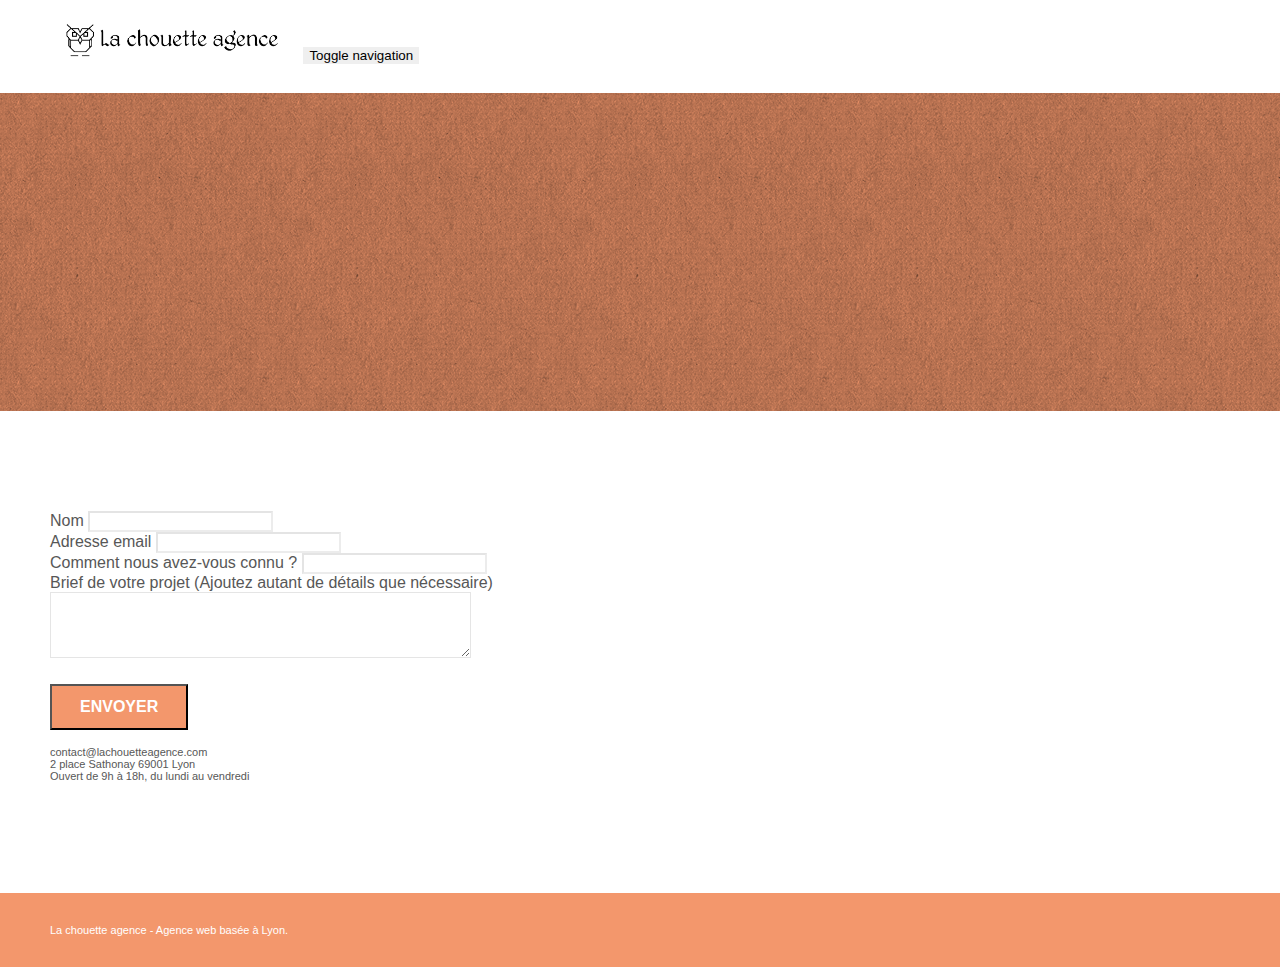
==== contact.html @ f5b08867 "projet modif en cour" ====
<!doctype html>
<html lang="fr">
<head>
    <meta charset="utf-8">
    <meta name="keywords" content="">
    <meta name="description" content="">
    <meta name="viewport" content="width=device-width, initial-scale=1.0, viewport-fit=cover">
    <link rel="shortcut icon" type="image/png" href="favicon.jpg">
    
	<link rel="stylesheet" type="text/css" href="./css/bootstrap.min.css">
	<link rel="stylesheet" type="text/css" href="./style.css">
	<link rel="stylesheet" type="text/css" href="./css/font-awesome.min.css">
	<link rel="stylesheet" type="text/css" href="./css/et-line.min.css">
	
    
	<script src="./js/jquery-2.1.0.min.js"></script>
	<script src="./js/bootstrap.min.js"></script>
	<script src="./js/blocs.min.js"></script>
	<script src="./js/jqBootstrapValidation.js"></script>
	<script src="./js/formHandler.js"></script>
    <title>contact</title>

    
<!-- Analytics -->
 
<!-- Analytics END -->
    
</head>
<body>
<!-- Principal conteneur -->
<div class="page-container">
    
<!-- bloc-0 -->
<div class="bloc bgc-white l-bloc " id="bloc-0">
	<div class="container bloc-sm">
		<nav class="navbar row">
			<div class="navbar-header">
				<a class="navbar-brand" href="index.html"><img src="img/la-chouette-agence.png" alt="atlanta web design logo" height="40" /></a>
				<button id="nav-toggle" type="button" class="ui-navbar-toggle navbar-toggle" data-toggle="collapse" data-target=".navbar-1">
					<span class="sr-only">Toggle navigation</span><span class="icon-bar"></span><span class="icon-bar"></span><span class="icon-bar"></span>
				</button>
			</div>
			<div class="collapse navbar-collapse navbar-1 special-dropdown-nav">
				<ul class="site-navigation nav navbar-nav">
					<li>
						<a href="index.html">Accueil</a>
					</li>
				</ul>
			</div>
		</nav>
	</div>
</div>
<!-- bloc-0 END -->

<!-- bloc-6 -->
<div class="bloc bg-dots-bg bg-repeat bgc-atomic-tangerine d-bloc bloc-bg-texture texture-paper" id="bloc-6">
	<div class="container bloc-lg">
		<div class="row">
			<div class="col-sm-12">
				<h1 class="text-center hero-bloc-text tc-white">
					Parlons web design !
				</h1>
				<p class="text-center mg-lg tc-white tight-width-whitespace">
					Nous sommes ravis que vous souhaitiez collaborer avec notre agence.<br>
					Parlez-nous de votre projet en complétant le formulaire ci-dessous.
				</p>
			</div>
		</div>
	</div>
</div>
<!-- bloc-6 END -->

<!-- bloc-7 -->
<div class="bloc bgc-white l-bloc" id="bloc-7">
	<div class="container bloc-lg">
		<div class="row">
			<div class="col-sm-6">
				<form id="form_1" novalidate success-msg="Your message has been sent." fail-msg="Sorry it seems that our mail server is not responding, Sorry for the inconvenience!">
					<div class="form-group">
						<label>
							Nom
						</label>
						<input id="name" class="form-control" required />
					</div>
					<div class="form-group">
						<label>
							Adresse email
						</label>
						<input id="email" class="form-control" type="email" required />
					</div>
					<div class="form-group">
						<label>
							Comment nous avez-vous connu ?
						</label>
						<input class="form-control" type="email" required id="input_504" />
					</div>
					<div class="form-group">
						<label>
							Brief de votre projet (Ajoutez autant de détails que nécessaire)<br>
						</label><textarea id="message" class="form-control" rows="4" cols="50" required></textarea>
					</div> 
					<button class="bloc-button btn btn-lg btn-block cta-hero btn-atomic-tangerine" type="submit">
						Envoyer
					</button>
				</form>
			</div>
			<div class="col-sm-6">
				<p>
					contact@lachouetteagence.com<br>2 place Sathonay 69001 Lyon<br>Ouvert de 9h à 18h, du lundi au vendredi<br>
				</p>
			</div>
		</div>
	</div>
</div>
<!-- bloc-7 END -->

<!-- ScrollToTop Button -->
<a class="bloc-button btn btn-d scrollToTop" onclick="scrollToTarget('1')"><span class="fa fa-chevron-up"></span></a>
<!-- ScrollToTop Button END-->


<!-- Footer - bloc-8 -->
<div class="bloc bgc-atomic-tangerine d-bloc" id="bloc-8">
	<div class="container bloc-sm">
		<div class="row">
			<div class="col-sm-12">
				<p class="text-center white">
					La chouette agence - Agence web basée à Lyon.<br>
				</p>
				<div class="row row-no-gutters social">
					<div class="col-sm-3">
						<div class="text-center">
							<a class="social" href="index.html"><span class="fa fa-twitter icon-md"></span></a>
						</div>
					</div>
					<div class="col-sm-3">
						<div class="text-center">
							<a class="social" href="index.html"><span class="fa fa-facebook icon-md"></span></a>
						</div>
					</div>
					<div class="col-sm-3">
						<div class="text-center">
							<a class="social" href="index.html"><span class="fa fa-dribbble icon-md"></span></a>
						</div>
					</div>
					<div class="col-sm-3">
						<div class="text-center">
							<a class="social" href="index.html"><span class="fa fa-instagram icon-md"></span></a>
						</div>
					</div>
				</div>
			</div>
		</div>
	</div>
</div>
<!-- Footer - bloc-8 END -->

</div>
<!-- Principal conteneur END -->
    

</body>
</html>
---- style.css ----
body {
    margin: 0;
    padding: 0;
    background: #FFF;
    overflow-x: hidden;
    -webkit-font-smoothing: antialiased;
    -moz-osx-font-smoothing: grayscale;
}

a,
button {
    transition: all .3s ease-in-out;
    outline: none!important;
}

a:hover {
    text-decoration: none;
    cursor: pointer;
}

#page-loading-blocs-notifaction {
    position: fixed;
    top: 0;
    bottom: 0;
    width: 100%;
    z-index: 100000;
    background: #FFFFFF url("img/pageload-spinner.gif") no-repeat center center;
}

.bloc {
    width: 100%;
    clear: both;
    background: 50% 50% no-repeat;
    padding: 0 50px;
    -webkit-background-size: cover;
    -moz-background-size: cover;
    -o-background-size: cover;
    background-size: cover;
    position: relative;
}

.bloc .container {
    padding-left: 0;
    padding-right: 0;
}

.bloc-lg {
    padding: 100px 50px;
}

.bloc-md {
    padding: 50px;
}

.bloc-sm {
    padding: 20px 50px;
}

.bg-center,
.bg-l-edge,
.bg-r-edge,
.bg-t-edge,
.bg-b-edge,
.bg-tl-edge,
.bg-bl-edge,
.bg-tr-edge,
.bg-br-edge,
.bg-repeat {
    -webkit-background-size: auto!important;
    -moz-background-size: auto!important;
    -o-background-size: auto!important;
    background-size: auto!important;
}

.bg-repeat {
    background: repeat;
}

.bg-t-edge {
    background: top no-repeat;
}

.bloc-bg-texture::before {
    content: "";
    background-size: 2px 2px;
    position: absolute;
    top: 0;
    bottom: 0;
    left: 0;
    right: 0;
}

.texture-paper::before {
    background: url("img/texture-paper.png");
    background-size: 280px 280px;
}

.b-parallax {
    background-attachment: fixed;
}

.d-bloc {
    color: rgba(255, 255, 255, .7);
}

.d-bloc button:hover {
    color: rgba(255, 255, 255, .9);
}

.d-bloc .icon-round,
.d-bloc .icon-square,
.d-bloc .icon-rounded,
.d-bloc .icon-semi-rounded-a,
.d-bloc .icon-semi-rounded-b {
    border-color: rgba(255, 255, 255, .9);
}

.d-bloc .divider-h span {
    border-color: rgba(255, 255, 255, .2);
}

.d-bloc .a-btn,
.d-bloc .navbar a,
.d-bloc .navbar-brand,
.d-bloc a .icon-sm,
.d-bloc a .icon-md,
.d-bloc a .icon-lg,
.d-bloc a .icon-xl,
.d-bloc h1 a,
.d-bloc h2 a,
.d-bloc h3 a,
.d-bloc h4 a,
.d-bloc h5 a,
.d-bloc h6 a,
.d-bloc p a {
    color: rgba(255, 255, 255, .6);
}

.d-bloc .a-btn:hover,
.d-bloc .navbar a:hover,
.d-bloc .navbar-brand:hover,
.d-bloc a:hover .icon-sm,
.d-bloc a:hover .icon-md,
.d-bloc a:hover .icon-lg,
.d-bloc a:hover .icon-xl,
.d-bloc h1 a:hover,
.d-bloc h2 a:hover,
.d-bloc h3 a:hover,
.d-bloc h4 a:hover,
.d-bloc h5 a:hover,
.d-bloc h6 a:hover,
.d-bloc p a:hover {
    color: rgba(255, 255, 255, 1);
}

.d-bloc .navbar-toggle .icon-bar {
    background: rgba(255, 255, 255, 1);
}

.d-bloc .btn-wire,
.d-bloc .btn-wire:hover {
    color: rgba(255, 255, 255, 1);
    border-color: rgba(255, 255, 255, 1);
}

.d-bloc .panel {
    color: rgba(0, 0, 0, .5);
}

.d-bloc .panel button:hover {
    color: rgba(0, 0, 0, .7);
}

.d-bloc .panel icon {
    border-color: rgba(0, 0, 0, .7);
}

.d-bloc .panel .divider-h span {
    border-color: rgba(0, 0, 0, .1);
}

.d-bloc .panel .a-btn {
    color: rgba(0, 0, 0, .6);
}

.d-bloc .panel .a-btn:hover {
    color: rgba(0, 0, 0, 1);
}

.d-bloc .panel .btn-wire,
.d-bloc .panel .btn-wire:hover {
    color: rgba(0, 0, 0, .7);
    border-color: rgba(0, 0, 0, .3);
}

.d-bloc .panel,
.l-bloc {
    color: rgba(0, 0, 0, .5);
}

.d-bloc .panel button:hover,
.l-bloc button:hover {
    color: rgba(0, 0, 0, .7);
}

.l-bloc .icon-round,
.l-bloc .icon-square,
.l-bloc .icon-rounded,
.l-bloc .icon-semi-rounded-a,
.l-bloc .icon-semi-rounded-b {
    border-color: rgba(0, 0, 0, .7);
}

.d-bloc .panel .divider-h span,
.l-bloc .divider-h span {
    border-color: rgba(0, 0, 0, .1);
}

.d-bloc .panel .a-btn,
.l-bloc .a-btn,
.l-bloc .navbar a,
.l-bloc .navbar-brand,
.l-bloc a .icon-sm,
.l-bloc a .icon-md,
.l-bloc a .icon-lg,
.l-bloc a .icon-xl,
.l-bloc h1 a,
.l-bloc h2 a,
.l-bloc h3 a,
.l-bloc h4 a,
.l-bloc h5 a,
.l-bloc h6 a,
.l-bloc p a {
    color: rgba(0, 0, 0, .6);
}

.d-bloc .panel .a-btn:hover,
.l-bloc .a-btn:hover,
.l-bloc .navbar a:hover,
.l-bloc .navbar-brand:hover,
.l-bloc a:hover .icon-sm,
.l-bloc a:hover .icon-md,
.l-bloc a:hover .icon-lg,
.l-bloc a:hover .icon-xl,
.l-bloc h1 a:hover,
.l-bloc h2 a:hover,
.l-bloc h3 a:hover,
.l-bloc h4 a:hover,
.l-bloc h5 a:hover,
.l-bloc h6 a:hover,
.l-bloc p a:hover {
    color: rgba(0, 0, 0, 1);
}

.l-bloc .navbar-toggle .icon-bar {
    color: rgba(0, 0, 0, .6);
}

.d-bloc .panel .btn-wire,
.d-bloc .panel .btn-wire:hover,
.l-bloc .btn-wire,
.l-bloc .btn-wire:hover {
    color: rgba(0, 0, 0, .7);
    border-color: rgba(0, 0, 0, .3);
}

.voffset {
    margin-top: 30px;
}

.voffset-lg {
    margin-top: 80px;
}

.row-no-gutters {
    margin-right: 0;
    margin-left: 0;
}

.row.row-no-gutters > [class^="col-"],
.row.row-no-gutters > [class*=" col-"] {
    padding-right: 0;
    padding-left: 0;
}

#bloc-1-hero h1 {
    font-size: 32px;
}

.navbar {
    margin-bottom: 0;
    z-index: 1;
}

.navbar-brand {
    height: auto;
    padding: 3px 15px;
    font-size: 25px;
    font-weight: normal;
    font-weight: 600;
    line-height: 44px;
}

.navbar-brand img {
    max-height: 200px;
    margin: 0 5px 0 0;
    display: inline;
}

.navbar-brand img[src$=svg] {
    min-width: 100px;
}

.nav-center .navbar-brand img {
    margin: 0;
}

.navbar .nav {
    padding-top: 2px;
    margin-right: -16px;
    float: right;
    z-index: 1;
}

.nav > li {
    float: left;
    margin-top: 4px;
    font-size: 16px;
}

.navbar-nav .open .dropdown-menu > li > a {
    text-align: inherit;
}

.nav > li a:hover,
.nav > li a:focus {
    background: transparent;
}

.navbar-toggle {
    margin: 10px 10px 0 0;
    border: 0px;
}

.navbar-toggle:hover {
    background: transparent!important;
}

.navbar-toggle .icon-bar {
    background-color: rgba(0, 0, 0, .5);
    width: 26px;
}

.nav-invert .navbar .nav {
    float: left;
}

.nav-invert .navbar-header,
.nav-invert .navbar-brand {
    float: right;
    position: relative;
    z-index: 2;
}

@media (min-width: 768px) {
    .site-navigation {
        position: absolute;
        top: 50%;
        right: 20px;
        transform: translate(0, -50%);
        -webkit-transform: translateY(-50%);
    }
    .nav > li .dropdown-menu a,
    .nav > li .dropdown-menu a:hover {
        color: #484848;
    }
    .nav-invert .site-navigation {
        left: 0;
        right: 0;
    }
    .nav-center {
        text-align: center;
    }
    .nav-center .navbar-header {
        width: 100%;
    }
    .nav-center .navbar-header,
    .nav-center .navbar-brand,
    .nav-center .nav > li {
        float: none;
        display: inline-block;
    }
    .nav-center .site-navigation {
        position: relative;
        width: 100%;
        right: 0;
        margin-right: 0px;
        margin-top: 20px;
    }
    .nav-center.mini-nav .navbar-toggle {
        float: none;
        margin: 10px auto 0;
    }
}

.nav > li > .dropdown a {
    background: none!important;
    display: block;
    padding: 14px 15px;
}

nav .caret {
    margin: 0 5px;
}

.dropdown-menu .dropdown-menu {
    top: -8px;
    left: 100%;
}

.dropdown-menu .dropmenu-flow-right {
    top: 100%;
    left: 0;
    margin-left: -1px;
    border-top-left-radius: 0;
    border-top-right-radius: 0;
}

.dropdown-menu .dropdown span {
    border: 4px solid black;
    border-top-color: transparent;
    border-right-color: transparent;
    border-bottom-color: transparent;
    margin: 6px -5px 0 0!important;
    float: right;
}

.mg-md {
    margin-top: 10px;
    margin-bottom: 20px;
}

.mg-lg {
    margin-top: 10px;
    margin-bottom: 40px;
}

.btn {
    margin: 0 5px 5px 0;
}

.btn.pull-right {
    margin: 0 0 5px 5px;
}

.btn-d,
.btn-d:hover,
.btn-d:focus {
    color: #FFF;
    background: rgba(0, 0, 0, .3);
}

button {
    outline: none!important;
}

.btn-rd {
    border-radius: 40px;
}

.btn-clean {
    border: 1px solid rgba(0, 0, 0, .08);
    border-bottom-color: rgba(0, 0, 0, .1);
    text-shadow: 0 1px 0 rgba(0, 0, 1, .1);
    box-shadow: 0 1px 3px rgba(0, 0, 1, .25), inset 0 1px 0 0 rgba(255, 255, 255, .15);
}

.icon-md {
    font-size: 30px!important;
}

.icon-lg {
    font-size: 60px!important;
}

.sm-shadow {
    text-shadow: 0 1px 2px rgba(0, 0, 0, .3);
}

.panel-sq,
.panel-sq .panel-heading,
.panel-sq .panel-footer {
    border-radius: 0;
}

.panel-rd {
    border-radius: 30px;
}

.panel-rd .panel-heading {
    border-radius: 29px 29px 0 0;
}

.panel-rd .panel-footer {
    border-radius: 0 0 29px 29px;
}

.form-control {
    border-color: rgba(0, 0, 0, .1);
    box-shadow: none;
}

.scrollToTop {
    width: 40px;
    height: 40px;
    position: fixed;
    bottom: 20px;
    right: 20px;
    opacity: 0;
    z-index: 500;
    transition: all .3s ease-in-out;
}

.scrollToTop span {
    margin-top: 6px;
}

.showScrollTop {
    font-size: 14px;
    opacity: 1;
}

a[data-lightbox] {
    position: relative;
    display: block;
    text-align: center;
}

a[data-lightbox]:hover::before {
    content: "+";
    font-family: "HelveticaNeue-Light", "Helvetica Neue Light", "Helvetica Neue", Helvetica, Arial;
    font-size: 32px;
    width: 50px;
    height: 50px;
    margin-left: -25px;
    border-radius: 50%;
    background: rgba(0, 0, 0, .6);
    color: #FFF;
    font-weight: 100;
    z-index: 1;
    position: absolute;
    top: 50%;
    transform: translateY(-50%);
    -webkit-transform: translateY(-50%);
}

a[data-lightbox]:hover img {
    opacity: 0.6;
    -webkit-animation-fill-mode: none;
    animation-fill-mode: none;
}

#lightbox-modal {
    display: flex;
    align-items: center;
}

#lightbox-modal .modal-dialog {
    width: 90%;
    max-width: 900px;
    margin: 0 auto 0;
}

#lightbox-modal .modal-dialog img {
    max-height: 90vh;
    margin: 0 auto;
}

.lightbox-caption {
    padding: 20px;
    color: #FFF;
    background: rgba(0, 0, 0, .5);
    position: absolute;
    left: 15px;
    right: 15px;
    bottom: 5px;
}

.close-lightbox {
    color: #FFF;
    font-size: 30px;
    position: absolute;
    top: 20px;
    right: 20px;
    z-index: 20;
    background: rgba(0, 0, 0, .5);
    border: none;
    line-height: 30px;
    padding: 0 9px 5px;
    opacity: 0.3;
}

.close-lightbox:hover,
.next-lightbox:hover,
.prev-lightbox:hover {
    opacity: 1.0;
    color: #FFF;
}

.next-lightbox,
.prev-lightbox {
    font-size: 20px;
    color: rgba(255, 255, 255, .9);
    background: rgba(0, 0, 0, .5);
    transition: all .2s ease-in-out;
    position: absolute;
    top: 45%;
    z-index: 1;
    opacity: 0.4;
}

.next-lightbox {
    padding: 6px 8px 1px 13px;
    right: 25px;
}

.prev-lightbox {
    padding: 6px 13px 1px 10px;
    left: 25px;
}

.snapshot-lb .modal-body {
    padding-bottom: 45px;
}

.snapshot-lb .lightbox-caption {
    padding: 0;
    color: rgba(0, 0, 0, .5);
    background: none;
}

h1,
h2,
h3,
h4,
h5,
h6,
p,
label,
.btn,
a {
    font-family: "helvetica";
    font-weight: 400;
    color: #575757!important;
}

.container {
    max-width: 1000px;
}

.hero-bloc-text {
    font-size: 38px;
}

.hero-bloc-text-sub {
    font-size: 36px;
}

.statement-bloc-text {
    line-height: 26px;
    font-style: italic;
    font-size: 20px;
    text-align: center;
    font-weight: lighter;
    max-width: 520px;
    margin: auto auto auto auto;
}

p {
    font-size: 11px;
}

.tight-width-whitespace {
    max-width: 600px;
    margin: auto auto auto auto;
}

.h1 {
    font-size: 20px;
    font-family: "Open Sans";
}

.cta-hero {
    margin-top: 22px;
    color: #FFFFFF!important;
    text-transform: uppercase;
    padding: 12px 28px 12px 28px;
    font-size: 16px;
    font-weight: 700;
}

.social {
    max-width: 400px;
    margin: auto auto auto auto;
}

h2 {
    font-size: 22px;
    line-height: 1.4em;
}

h3 {
    font-size: 15px;
    font-weight: 700;
    color: #333333!important;
}

.med-width-whitespace {
    max-width: 800px;
    margin: auto auto auto auto;
    box-shadow: 0px 0px 0px #000000;
}

h1 {
    color: #333333!important;
}

h4 {
    color: #333333!important;
}

.icons {
    margin-bottom: 14px;
    margin-top: 24px;
}

.white {
    color: #FFFFFF!important;
}

.portfolio-thumb {
    margin-bottom: 24px;
}

.portfolio-row {
    margin-bottom: 44px;
    margin-top: 50px;
}

.avatar {
    box-shadow: 0px 4px 9px rgba(0, 0, 0, 0.3);
}

.black-background {
    background-color: rgba(165, 147, 99, 0.7);
    padding: 40px 40px 40px 40px;
}

.bold-link {
    font-weight: 900;
    text-decoration: underline!important;
}

.bgc-white {
    background-color: #FFFFFF;
}

.bgc-dark-slate-blue {
    background-color: #364577;
}

.bgc-atomic-tangerine {
    background-color: #F3976C;
}

.tc-white {
    color: #F3976C!important;
}

.btn-atomic-tangerine {
    background: #F3976C;
    color: #FFFFFF!important;
}

.btn-atomic-tangerine:hover {
    background: #c27956!important;
    color: #FFFFFF!important;
}

.ltc-white {
    color: #FFFFFF!important;
}

.ltc-white:hover {
    color: #cccccc!important;
}

.ltc-atomic-tangerine {
    color: #F3976C!important;
}

.ltc-atomic-tangerine:hover {
    color: #c27956!important;
}

.icon-dark-slate-blue {
    color: #364577!important;
    border-color: #364577!important;
}

.bg-dots-bg {
    background-image: url("img/dots-bg.png");
}

.bg-lines-h2-bg {
    background-image: url("img/lines-h2-bg.png");
}

.bg-banniere {
    background-image: url("img/la-chouette-agence-banniere.jpg");
}

.bg-presentation {
    background-image: url("img/image-de-presentation.bmp");
}

@media (max-width: 1024px) {
    .bloc {
        padding-left: 20px;
        padding-right: 20px;
    }
    .bloc.full-width-bloc,
    .bloc-tile-2.full-width-bloc .container,
    .bloc-tile-3.full-width-bloc .container,
    .bloc-tile-4.full-width-bloc .container {
        padding-left: 0;
        padding-right: 0;
    }
}

@media (max-width: 992px) and (min-width: 768px) {
    .navbar .nav {
        max-width: 80%
    }
    .nav-center.navbar .nav {
        max-width: 100%
    }
}

@media only screen and (min-device-width: 768px) and (max-device-width: 1024px) and (orientation: landscape) {
    .b-parallax {
        background-attachment: scroll;
    }
}

@media only screen and (min-device-width: 1024px) and (max-device-width: 1366px) and (-webkit-min-device-pixel-ratio: 1.5) {
    .b-parallax {
        background-attachment: scroll;
    }
}

@media (max-width: 991px) {
    .container {
        width: 100%;
    }
    .b-parallax {
        background-attachment: scroll;
    }
    .page-container,
    #hero-bloc {
        overflow-x: hidden;
        position: relative;
    }
    .bloc {
        padding-left: constant(safe-area-inset-left);
        padding-right: constant(safe-area-inset-right);
    }
    .bloc-group,
    .bloc-group .bloc {
        display: block;
        width: 100%;
    }
    .bloc-fill-screen .fill-bloc-top-edge,
    .bloc-fill-screen .fill-bloc-bottom-edge {
        padding: 0 20px;
        padding-left: constant(safe-area-inset-left);
        padding-right: constant(safe-area-inset-right);
    }
}

@media (max-width: 767px) {
    .page-container {
        overflow-x: hidden;
        position: relative;
    }
    h1,
    h2,
    h3,
    h4,
    h5,
    h6,
    p,
    #disqus_thread {
        padding-left: 10px!important;
        padding-right: 10px!important;
    }
    .b-parallax {
        background-attachment: scroll;
    }
    .navbar .nav {
        padding-top: 0;
        border-top: 1px solid rgba(0, 0, 0, .2);
        float: none!important;
    }
    .navbar.row {
        margin-left: 0;
        margin-right: 0;
    }
    .site-navigation {
        position: inherit;
        transform: none;
        -webkit-transform: none;
        -ms-transform: none;
    }
    .nav > li {
        margin-top: 0;
        border-bottom: 1px solid rgba(0, 0, 0, .1);
        background: rgba(0, 0, 0, .05);
        text-align: left;
        padding-left: 15px;
        width: 100%;
    }
    .nav > li:hover {
        background: rgba(0, 0, 0, .08);
    }
    .dropdown .dropdown a .caret {
        float: none;
        margin: 5px 0 0 10px!important;
        border: 4px solid black;
        border-bottom-color: transparent;
        border-right-color: transparent;
        border-left-color: transparent;
    }
    #hero-bloc .navbar .nav {
        background: rgba(0, 0, 0, .8);
    }
    #hero-bloc .navbar .nav a {
        color: rgba(255, 255, 255, .6);
    }
    .hero {
        padding: 50px 0;
    }
    .hero-nav {
        left: -1px;
        right: -1px;
    }
    .navbar-collapse {
        padding: 0;
        overflow-x: hidden;
        -webkit-box-shadow: none;
        box-shadow: none;
    }
    .navbar-brand img {
        max-height: 40px;
        width: auto;
    }
    .nav-invert .navbar-header {
        float: none;
        width: 100%;
    }
    .nav-invert .navbar-toggle {
        float: left;
        margin-left: 10px;
    }
    .bloc {
        padding-left: 0;
        padding-right: 0;
    }
    .bloc-xxl,
    .bloc-xl,
    .bloc-lg {
        padding: 40px 0;
    }
    .bloc-sm,
    .bloc-md {
        padding-left: 0;
        padding-right: 0;
    }
    .bloc-tile-2 .container,
    .bloc-tile-3 .container,
    .bloc-tile-4 .container,
    .bloc-fill-screen .fill-bloc-top-edge,
    .bloc-fill-screen .fill-bloc-bottom-edge {
        padding-left: 0;
        padding-right: 0;
    }
    .a-block {
        padding: 0 10px;
    }
    .btn-dwn {
        display: none;
    }
    .voffset {
        margin-top: 5px;
    }
    .voffset-md {
        margin-top: 20px;
    }
    .voffset-lg {
        margin-top: 30px;
    }
    form {
        padding: 5px;
    }
    .close-lightbox {
        display: inline-block;
    }
    .blocsapp-device-iphone5 {
        background-size: 216px 425px;
        padding-top: 60px;
        width: 216px;
        height: 425px;
    }
    .blocsapp-device-iphone5 img {
        width: 180px;
        height: 320px;
    }
}

@media (max-width: 400px) {
    .bloc {
        padding-left: 0;
        padding-right: 0;
    }
}

@media (max-width: 767px) {
    .bloc-mob-center-text {
        text-align: center;
    }
}
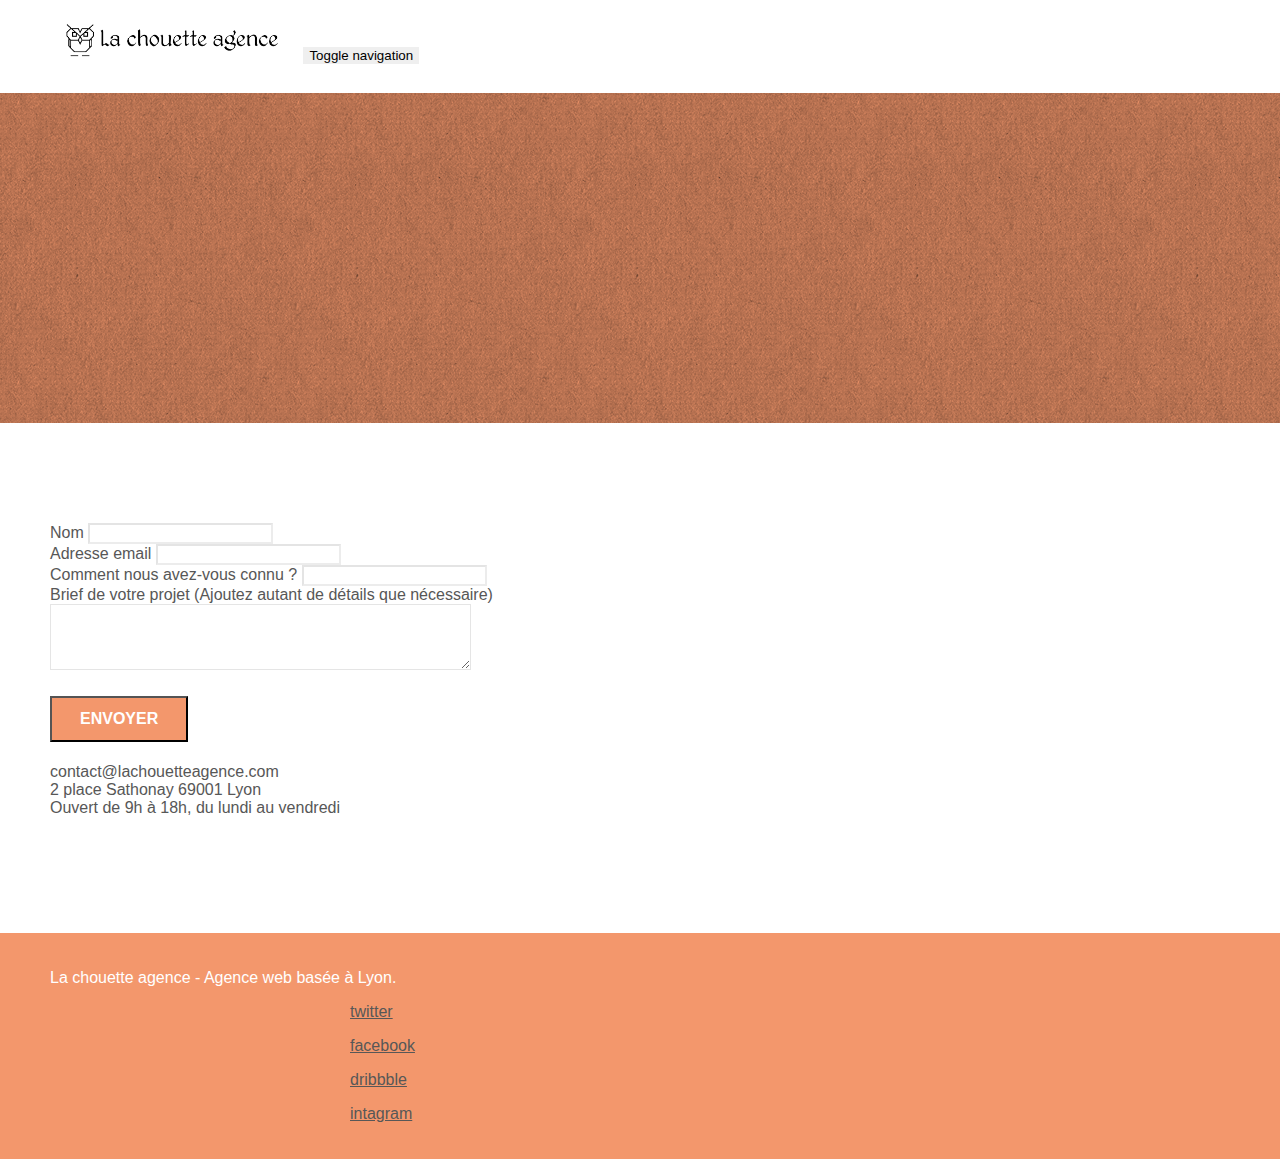
==== commit 3ff43f64: "projet modif en cour" ====
--- a/contact.html
+++ b/contact.html
@@ -130,22 +130,22 @@
 				<div class="row row-no-gutters social">
 					<div class="col-sm-3">
 						<div class="text-center">
-							<a class="social" href="index.html"><span class="fa fa-twitter icon-md"></span></a>
+							<a class="social" href="https://twitter.com/?lang=fr"><span class="fa fa-twitter icon-md"></span><p>twitter</p></a>
 						</div>
 					</div>
 					<div class="col-sm-3">
 						<div class="text-center">
-							<a class="social" href="index.html"><span class="fa fa-facebook icon-md"></span></a>
+							<a class="social" href="https://fr-fr.facebook.com/"><span class="fa fa-facebook icon-md"></span><p>facebook</p></a>
 						</div>
 					</div>
 					<div class="col-sm-3">
 						<div class="text-center">
-							<a class="social" href="index.html"><span class="fa fa-dribbble icon-md"></span></a>
+							<a class="social" href="https://dribbble.com/"><span class="fa fa-dribbble icon-md"></span><p>dribbble</p></a>
 						</div>
 					</div>
 					<div class="col-sm-3">
 						<div class="text-center">
-							<a class="social" href="index.html"><span class="fa fa-instagram icon-md"></span></a>
+							<a class="social" href="https://www.instagram.com/"><span class="fa fa-instagram icon-md"></span><p>intagram</p></a>
 						</div>
 					</div>
 				</div>
--- a/style.css
+++ b/style.css
@@ -370,6 +370,9 @@
         transform: translate(0, -50%);
         -webkit-transform: translateY(-50%);
     }
+    .img2.0{
+        width: 100%;
+    }
     .nav > li .dropdown-menu a,
     .nav > li .dropdown-menu a:hover {
         color: #484848;
@@ -677,7 +680,7 @@
 }
 
 p {
-    font-size: 11px;
+    font-size: 16px;
 }
 
 .tight-width-whitespace {
@@ -686,7 +689,7 @@
 }
 
 .h1 {
-    font-size: 20px;
+    font-size: 24px;
     font-family: "Open Sans";
 }
 
@@ -710,7 +713,7 @@
 }
 
 h3 {
-    font-size: 15px;
+    font-size: 21px;
     font-weight: 700;
     color: #333333!important;
 }
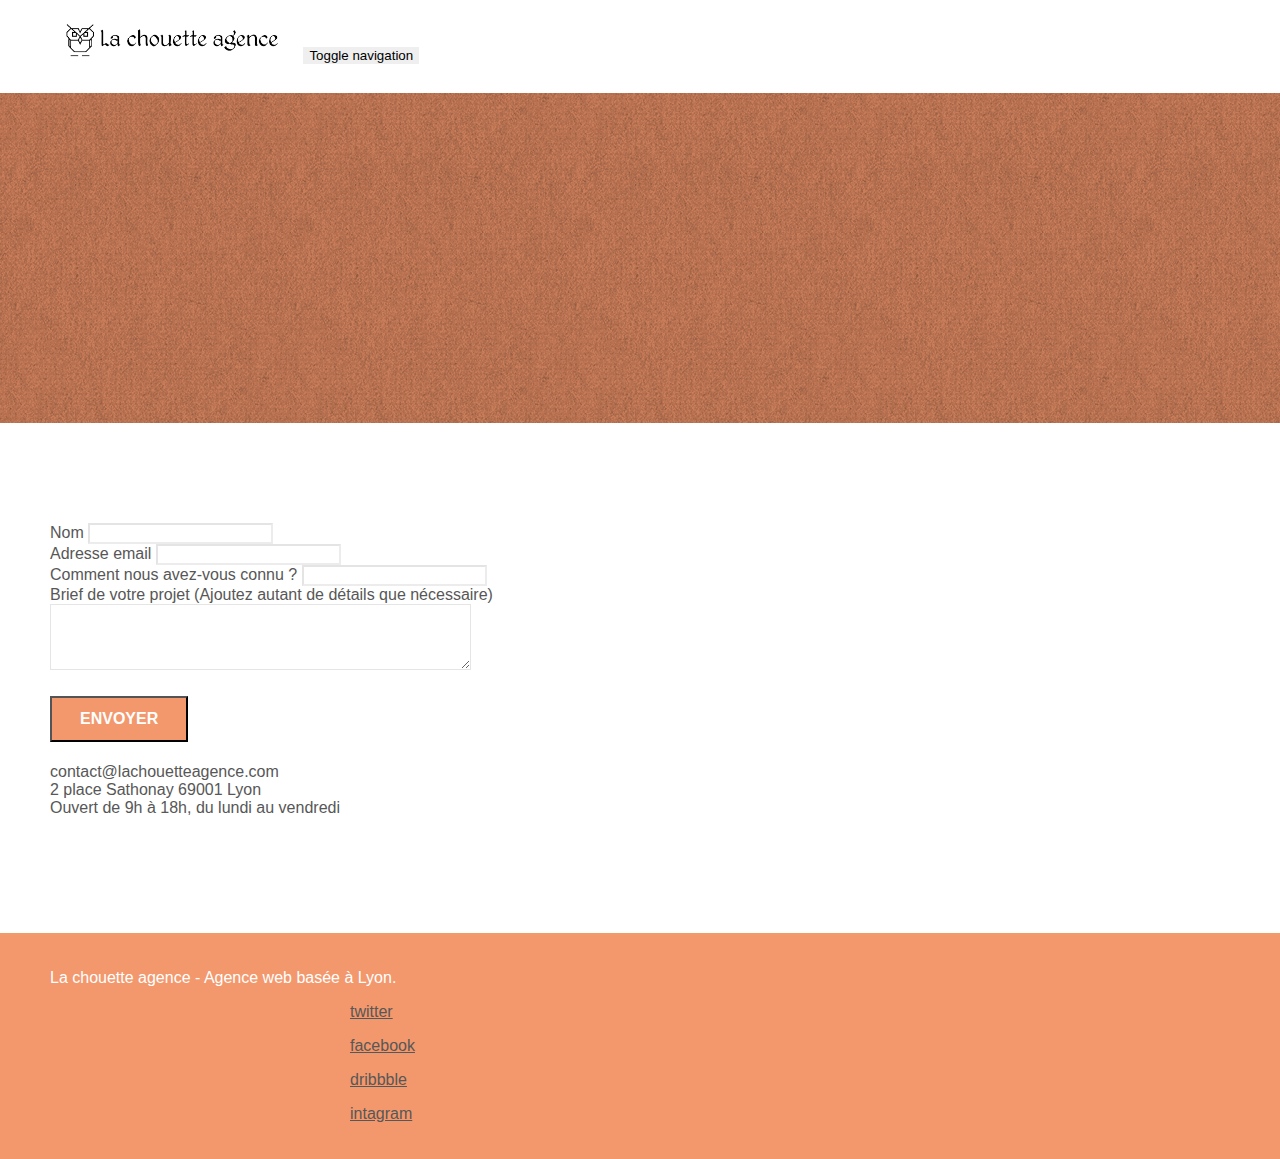
==== commit bff0decf: "projet modif en cour" ====
--- a/contact.html
+++ b/contact.html
@@ -120,7 +120,7 @@
 
 
 <!-- Footer - bloc-8 -->
-<div class="bloc bgc-atomic-tangerine d-bloc" id="bloc-8">
+<footer class="bloc bgc-atomic-tangerine d-bloc" id="bloc-8">
 	<div class="container bloc-sm">
 		<div class="row">
 			<div class="col-sm-12">
@@ -152,7 +152,7 @@
 			</div>
 		</div>
 	</div>
-</div>
+</footer>
 <!-- Footer - bloc-8 END -->
 
 </div>
--- a/style.css
+++ b/style.css
@@ -1,1044 +1 @@
-body {
-    margin: 0;
-    padding: 0;
-    background: #FFF;
-    overflow-x: hidden;
-    -webkit-font-smoothing: antialiased;
-    -moz-osx-font-smoothing: grayscale;
-}
-
-a,
-button {
-    transition: all .3s ease-in-out;
-    outline: none!important;
-}
-
-a:hover {
-    text-decoration: none;
-    cursor: pointer;
-}
-
-#page-loading-blocs-notifaction {
-    position: fixed;
-    top: 0;
-    bottom: 0;
-    width: 100%;
-    z-index: 100000;
-    background: #FFFFFF url("img/pageload-spinner.gif") no-repeat center center;
-}
-
-.bloc {
-    width: 100%;
-    clear: both;
-    background: 50% 50% no-repeat;
-    padding: 0 50px;
-    -webkit-background-size: cover;
-    -moz-background-size: cover;
-    -o-background-size: cover;
-    background-size: cover;
-    position: relative;
-}
-
-.bloc .container {
-    padding-left: 0;
-    padding-right: 0;
-}
-
-.bloc-lg {
-    padding: 100px 50px;
-}
-
-.bloc-md {
-    padding: 50px;
-}
-
-.bloc-sm {
-    padding: 20px 50px;
-}
-
-.bg-center,
-.bg-l-edge,
-.bg-r-edge,
-.bg-t-edge,
-.bg-b-edge,
-.bg-tl-edge,
-.bg-bl-edge,
-.bg-tr-edge,
-.bg-br-edge,
-.bg-repeat {
-    -webkit-background-size: auto!important;
-    -moz-background-size: auto!important;
-    -o-background-size: auto!important;
-    background-size: auto!important;
-}
-
-.bg-repeat {
-    background: repeat;
-}
-
-.bg-t-edge {
-    background: top no-repeat;
-}
-
-.bloc-bg-texture::before {
-    content: "";
-    background-size: 2px 2px;
-    position: absolute;
-    top: 0;
-    bottom: 0;
-    left: 0;
-    right: 0;
-}
-
-.texture-paper::before {
-    background: url("img/texture-paper.png");
-    background-size: 280px 280px;
-}
-
-.b-parallax {
-    background-attachment: fixed;
-}
-
-.d-bloc {
-    color: rgba(255, 255, 255, .7);
-}
-
-.d-bloc button:hover {
-    color: rgba(255, 255, 255, .9);
-}
-
-.d-bloc .icon-round,
-.d-bloc .icon-square,
-.d-bloc .icon-rounded,
-.d-bloc .icon-semi-rounded-a,
-.d-bloc .icon-semi-rounded-b {
-    border-color: rgba(255, 255, 255, .9);
-}
-
-.d-bloc .divider-h span {
-    border-color: rgba(255, 255, 255, .2);
-}
-
-.d-bloc .a-btn,
-.d-bloc .navbar a,
-.d-bloc .navbar-brand,
-.d-bloc a .icon-sm,
-.d-bloc a .icon-md,
-.d-bloc a .icon-lg,
-.d-bloc a .icon-xl,
-.d-bloc h1 a,
-.d-bloc h2 a,
-.d-bloc h3 a,
-.d-bloc h4 a,
-.d-bloc h5 a,
-.d-bloc h6 a,
-.d-bloc p a {
-    color: rgba(255, 255, 255, .6);
-}
-
-.d-bloc .a-btn:hover,
-.d-bloc .navbar a:hover,
-.d-bloc .navbar-brand:hover,
-.d-bloc a:hover .icon-sm,
-.d-bloc a:hover .icon-md,
-.d-bloc a:hover .icon-lg,
-.d-bloc a:hover .icon-xl,
-.d-bloc h1 a:hover,
-.d-bloc h2 a:hover,
-.d-bloc h3 a:hover,
-.d-bloc h4 a:hover,
-.d-bloc h5 a:hover,
-.d-bloc h6 a:hover,
-.d-bloc p a:hover {
-    color: rgba(255, 255, 255, 1);
-}
-
-.d-bloc .navbar-toggle .icon-bar {
-    background: rgba(255, 255, 255, 1);
-}
-
-.d-bloc .btn-wire,
-.d-bloc .btn-wire:hover {
-    color: rgba(255, 255, 255, 1);
-    border-color: rgba(255, 255, 255, 1);
-}
-
-.d-bloc .panel {
-    color: rgba(0, 0, 0, .5);
-}
-
-.d-bloc .panel button:hover {
-    color: rgba(0, 0, 0, .7);
-}
-
-.d-bloc .panel icon {
-    border-color: rgba(0, 0, 0, .7);
-}
-
-.d-bloc .panel .divider-h span {
-    border-color: rgba(0, 0, 0, .1);
-}
-
-.d-bloc .panel .a-btn {
-    color: rgba(0, 0, 0, .6);
-}
-
-.d-bloc .panel .a-btn:hover {
-    color: rgba(0, 0, 0, 1);
-}
-
-.d-bloc .panel .btn-wire,
-.d-bloc .panel .btn-wire:hover {
-    color: rgba(0, 0, 0, .7);
-    border-color: rgba(0, 0, 0, .3);
-}
-
-.d-bloc .panel,
-.l-bloc {
-    color: rgba(0, 0, 0, .5);
-}
-
-.d-bloc .panel button:hover,
-.l-bloc button:hover {
-    color: rgba(0, 0, 0, .7);
-}
-
-.l-bloc .icon-round,
-.l-bloc .icon-square,
-.l-bloc .icon-rounded,
-.l-bloc .icon-semi-rounded-a,
-.l-bloc .icon-semi-rounded-b {
-    border-color: rgba(0, 0, 0, .7);
-}
-
-.d-bloc .panel .divider-h span,
-.l-bloc .divider-h span {
-    border-color: rgba(0, 0, 0, .1);
-}
-
-.d-bloc .panel .a-btn,
-.l-bloc .a-btn,
-.l-bloc .navbar a,
-.l-bloc .navbar-brand,
-.l-bloc a .icon-sm,
-.l-bloc a .icon-md,
-.l-bloc a .icon-lg,
-.l-bloc a .icon-xl,
-.l-bloc h1 a,
-.l-bloc h2 a,
-.l-bloc h3 a,
-.l-bloc h4 a,
-.l-bloc h5 a,
-.l-bloc h6 a,
-.l-bloc p a {
-    color: rgba(0, 0, 0, .6);
-}
-
-.d-bloc .panel .a-btn:hover,
-.l-bloc .a-btn:hover,
-.l-bloc .navbar a:hover,
-.l-bloc .navbar-brand:hover,
-.l-bloc a:hover .icon-sm,
-.l-bloc a:hover .icon-md,
-.l-bloc a:hover .icon-lg,
-.l-bloc a:hover .icon-xl,
-.l-bloc h1 a:hover,
-.l-bloc h2 a:hover,
-.l-bloc h3 a:hover,
-.l-bloc h4 a:hover,
-.l-bloc h5 a:hover,
-.l-bloc h6 a:hover,
-.l-bloc p a:hover {
-    color: rgba(0, 0, 0, 1);
-}
-
-.l-bloc .navbar-toggle .icon-bar {
-    color: rgba(0, 0, 0, .6);
-}
-
-.d-bloc .panel .btn-wire,
-.d-bloc .panel .btn-wire:hover,
-.l-bloc .btn-wire,
-.l-bloc .btn-wire:hover {
-    color: rgba(0, 0, 0, .7);
-    border-color: rgba(0, 0, 0, .3);
-}
-
-.voffset {
-    margin-top: 30px;
-}
-
-.voffset-lg {
-    margin-top: 80px;
-}
-
-.row-no-gutters {
-    margin-right: 0;
-    margin-left: 0;
-}
-
-.row.row-no-gutters > [class^="col-"],
-.row.row-no-gutters > [class*=" col-"] {
-    padding-right: 0;
-    padding-left: 0;
-}
-
-#bloc-1-hero h1 {
-    font-size: 32px;
-}
-
-.navbar {
-    margin-bottom: 0;
-    z-index: 1;
-}
-
-.navbar-brand {
-    height: auto;
-    padding: 3px 15px;
-    font-size: 25px;
-    font-weight: normal;
-    font-weight: 600;
-    line-height: 44px;
-}
-
-.navbar-brand img {
-    max-height: 200px;
-    margin: 0 5px 0 0;
-    display: inline;
-}
-
-.navbar-brand img[src$=svg] {
-    min-width: 100px;
-}
-
-.nav-center .navbar-brand img {
-    margin: 0;
-}
-
-.navbar .nav {
-    padding-top: 2px;
-    margin-right: -16px;
-    float: right;
-    z-index: 1;
-}
-
-.nav > li {
-    float: left;
-    margin-top: 4px;
-    font-size: 16px;
-}
-
-.navbar-nav .open .dropdown-menu > li > a {
-    text-align: inherit;
-}
-
-.nav > li a:hover,
-.nav > li a:focus {
-    background: transparent;
-}
-
-.navbar-toggle {
-    margin: 10px 10px 0 0;
-    border: 0px;
-}
-
-.navbar-toggle:hover {
-    background: transparent!important;
-}
-
-.navbar-toggle .icon-bar {
-    background-color: rgba(0, 0, 0, .5);
-    width: 26px;
-}
-
-.nav-invert .navbar .nav {
-    float: left;
-}
-
-.nav-invert .navbar-header,
-.nav-invert .navbar-brand {
-    float: right;
-    position: relative;
-    z-index: 2;
-}
-
-@media (min-width: 768px) {
-    .site-navigation {
-        position: absolute;
-        top: 50%;
-        right: 20px;
-        transform: translate(0, -50%);
-        -webkit-transform: translateY(-50%);
-    }
-    .img2.0{
-        width: 100%;
-    }
-    .nav > li .dropdown-menu a,
-    .nav > li .dropdown-menu a:hover {
-        color: #484848;
-    }
-    .nav-invert .site-navigation {
-        left: 0;
-        right: 0;
-    }
-    .nav-center {
-        text-align: center;
-    }
-    .nav-center .navbar-header {
-        width: 100%;
-    }
-    .nav-center .navbar-header,
-    .nav-center .navbar-brand,
-    .nav-center .nav > li {
-        float: none;
-        display: inline-block;
-    }
-    .nav-center .site-navigation {
-        position: relative;
-        width: 100%;
-        right: 0;
-        margin-right: 0px;
-        margin-top: 20px;
-    }
-    .nav-center.mini-nav .navbar-toggle {
-        float: none;
-        margin: 10px auto 0;
-    }
-}
-
-.nav > li > .dropdown a {
-    background: none!important;
-    display: block;
-    padding: 14px 15px;
-}
-
-nav .caret {
-    margin: 0 5px;
-}
-
-.dropdown-menu .dropdown-menu {
-    top: -8px;
-    left: 100%;
-}
-
-.dropdown-menu .dropmenu-flow-right {
-    top: 100%;
-    left: 0;
-    margin-left: -1px;
-    border-top-left-radius: 0;
-    border-top-right-radius: 0;
-}
-
-.dropdown-menu .dropdown span {
-    border: 4px solid black;
-    border-top-color: transparent;
-    border-right-color: transparent;
-    border-bottom-color: transparent;
-    margin: 6px -5px 0 0!important;
-    float: right;
-}
-
-.mg-md {
-    margin-top: 10px;
-    margin-bottom: 20px;
-}
-
-.mg-lg {
-    margin-top: 10px;
-    margin-bottom: 40px;
-}
-
-.btn {
-    margin: 0 5px 5px 0;
-}
-
-.btn.pull-right {
-    margin: 0 0 5px 5px;
-}
-
-.btn-d,
-.btn-d:hover,
-.btn-d:focus {
-    color: #FFF;
-    background: rgba(0, 0, 0, .3);
-}
-
-button {
-    outline: none!important;
-}
-
-.btn-rd {
-    border-radius: 40px;
-}
-
-.btn-clean {
-    border: 1px solid rgba(0, 0, 0, .08);
-    border-bottom-color: rgba(0, 0, 0, .1);
-    text-shadow: 0 1px 0 rgba(0, 0, 1, .1);
-    box-shadow: 0 1px 3px rgba(0, 0, 1, .25), inset 0 1px 0 0 rgba(255, 255, 255, .15);
-}
-
-.icon-md {
-    font-size: 30px!important;
-}
-
-.icon-lg {
-    font-size: 60px!important;
-}
-
-.sm-shadow {
-    text-shadow: 0 1px 2px rgba(0, 0, 0, .3);
-}
-
-.panel-sq,
-.panel-sq .panel-heading,
-.panel-sq .panel-footer {
-    border-radius: 0;
-}
-
-.panel-rd {
-    border-radius: 30px;
-}
-
-.panel-rd .panel-heading {
-    border-radius: 29px 29px 0 0;
-}
-
-.panel-rd .panel-footer {
-    border-radius: 0 0 29px 29px;
-}
-
-.form-control {
-    border-color: rgba(0, 0, 0, .1);
-    box-shadow: none;
-}
-
-.scrollToTop {
-    width: 40px;
-    height: 40px;
-    position: fixed;
-    bottom: 20px;
-    right: 20px;
-    opacity: 0;
-    z-index: 500;
-    transition: all .3s ease-in-out;
-}
-
-.scrollToTop span {
-    margin-top: 6px;
-}
-
-.showScrollTop {
-    font-size: 14px;
-    opacity: 1;
-}
-
-a[data-lightbox] {
-    position: relative;
-    display: block;
-    text-align: center;
-}
-
-a[data-lightbox]:hover::before {
-    content: "+";
-    font-family: "HelveticaNeue-Light", "Helvetica Neue Light", "Helvetica Neue", Helvetica, Arial;
-    font-size: 32px;
-    width: 50px;
-    height: 50px;
-    margin-left: -25px;
-    border-radius: 50%;
-    background: rgba(0, 0, 0, .6);
-    color: #FFF;
-    font-weight: 100;
-    z-index: 1;
-    position: absolute;
-    top: 50%;
-    transform: translateY(-50%);
-    -webkit-transform: translateY(-50%);
-}
-
-a[data-lightbox]:hover img {
-    opacity: 0.6;
-    -webkit-animation-fill-mode: none;
-    animation-fill-mode: none;
-}
-
-#lightbox-modal {
-    display: flex;
-    align-items: center;
-}
-
-#lightbox-modal .modal-dialog {
-    width: 90%;
-    max-width: 900px;
-    margin: 0 auto 0;
-}
-
-#lightbox-modal .modal-dialog img {
-    max-height: 90vh;
-    margin: 0 auto;
-}
-
-.lightbox-caption {
-    padding: 20px;
-    color: #FFF;
-    background: rgba(0, 0, 0, .5);
-    position: absolute;
-    left: 15px;
-    right: 15px;
-    bottom: 5px;
-}
-
-.close-lightbox {
-    color: #FFF;
-    font-size: 30px;
-    position: absolute;
-    top: 20px;
-    right: 20px;
-    z-index: 20;
-    background: rgba(0, 0, 0, .5);
-    border: none;
-    line-height: 30px;
-    padding: 0 9px 5px;
-    opacity: 0.3;
-}
-
-.close-lightbox:hover,
-.next-lightbox:hover,
-.prev-lightbox:hover {
-    opacity: 1.0;
-    color: #FFF;
-}
-
-.next-lightbox,
-.prev-lightbox {
-    font-size: 20px;
-    color: rgba(255, 255, 255, .9);
-    background: rgba(0, 0, 0, .5);
-    transition: all .2s ease-in-out;
-    position: absolute;
-    top: 45%;
-    z-index: 1;
-    opacity: 0.4;
-}
-
-.next-lightbox {
-    padding: 6px 8px 1px 13px;
-    right: 25px;
-}
-
-.prev-lightbox {
-    padding: 6px 13px 1px 10px;
-    left: 25px;
-}
-
-.snapshot-lb .modal-body {
-    padding-bottom: 45px;
-}
-
-.snapshot-lb .lightbox-caption {
-    padding: 0;
-    color: rgba(0, 0, 0, .5);
-    background: none;
-}
-
-h1,
-h2,
-h3,
-h4,
-h5,
-h6,
-p,
-label,
-.btn,
-a {
-    font-family: "helvetica";
-    font-weight: 400;
-    color: #575757!important;
-}
-
-.container {
-    max-width: 1000px;
-}
-
-.hero-bloc-text {
-    font-size: 38px;
-}
-
-.hero-bloc-text-sub {
-    font-size: 36px;
-}
-
-.statement-bloc-text {
-    line-height: 26px;
-    font-style: italic;
-    font-size: 20px;
-    text-align: center;
-    font-weight: lighter;
-    max-width: 520px;
-    margin: auto auto auto auto;
-}
-
-p {
-    font-size: 16px;
-}
-
-.tight-width-whitespace {
-    max-width: 600px;
-    margin: auto auto auto auto;
-}
-
-.h1 {
-    font-size: 24px;
-    font-family: "Open Sans";
-}
-
-.cta-hero {
-    margin-top: 22px;
-    color: #FFFFFF!important;
-    text-transform: uppercase;
-    padding: 12px 28px 12px 28px;
-    font-size: 16px;
-    font-weight: 700;
-}
-
-.social {
-    max-width: 400px;
-    margin: auto auto auto auto;
-}
-
-h2 {
-    font-size: 22px;
-    line-height: 1.4em;
-}
-
-h3 {
-    font-size: 21px;
-    font-weight: 700;
-    color: #333333!important;
-}
-
-.med-width-whitespace {
-    max-width: 800px;
-    margin: auto auto auto auto;
-    box-shadow: 0px 0px 0px #000000;
-}
-
-h1 {
-    color: #333333!important;
-}
-
-h4 {
-    color: #333333!important;
-}
-
-.icons {
-    margin-bottom: 14px;
-    margin-top: 24px;
-}
-
-.white {
-    color: #FFFFFF!important;
-}
-
-.portfolio-thumb {
-    margin-bottom: 24px;
-}
-
-.portfolio-row {
-    margin-bottom: 44px;
-    margin-top: 50px;
-}
-
-.avatar {
-    box-shadow: 0px 4px 9px rgba(0, 0, 0, 0.3);
-}
-
-.black-background {
-    background-color: rgba(165, 147, 99, 0.7);
-    padding: 40px 40px 40px 40px;
-}
-
-.bold-link {
-    font-weight: 900;
-    text-decoration: underline!important;
-}
-
-.bgc-white {
-    background-color: #FFFFFF;
-}
-
-.bgc-dark-slate-blue {
-    background-color: #364577;
-}
-
-.bgc-atomic-tangerine {
-    background-color: #F3976C;
-}
-
-.tc-white {
-    color: #F3976C!important;
-}
-
-.btn-atomic-tangerine {
-    background: #F3976C;
-    color: #FFFFFF!important;
-}
-
-.btn-atomic-tangerine:hover {
-    background: #c27956!important;
-    color: #FFFFFF!important;
-}
-
-.ltc-white {
-    color: #FFFFFF!important;
-}
-
-.ltc-white:hover {
-    color: #cccccc!important;
-}
-
-.ltc-atomic-tangerine {
-    color: #F3976C!important;
-}
-
-.ltc-atomic-tangerine:hover {
-    color: #c27956!important;
-}
-
-.icon-dark-slate-blue {
-    color: #364577!important;
-    border-color: #364577!important;
-}
-
-.bg-dots-bg {
-    background-image: url("img/dots-bg.png");
-}
-
-.bg-lines-h2-bg {
-    background-image: url("img/lines-h2-bg.png");
-}
-
-.bg-banniere {
-    background-image: url("img/la-chouette-agence-banniere.jpg");
-}
-
-.bg-presentation {
-    background-image: url("img/image-de-presentation.bmp");
-}
-
-@media (max-width: 1024px) {
-    .bloc {
-        padding-left: 20px;
-        padding-right: 20px;
-    }
-    .bloc.full-width-bloc,
-    .bloc-tile-2.full-width-bloc .container,
-    .bloc-tile-3.full-width-bloc .container,
-    .bloc-tile-4.full-width-bloc .container {
-        padding-left: 0;
-        padding-right: 0;
-    }
-}
-
-@media (max-width: 992px) and (min-width: 768px) {
-    .navbar .nav {
-        max-width: 80%
-    }
-    .nav-center.navbar .nav {
-        max-width: 100%
-    }
-}
-
-@media only screen and (min-device-width: 768px) and (max-device-width: 1024px) and (orientation: landscape) {
-    .b-parallax {
-        background-attachment: scroll;
-    }
-}
-
-@media only screen and (min-device-width: 1024px) and (max-device-width: 1366px) and (-webkit-min-device-pixel-ratio: 1.5) {
-    .b-parallax {
-        background-attachment: scroll;
-    }
-}
-
-@media (max-width: 991px) {
-    .container {
-        width: 100%;
-    }
-    .b-parallax {
-        background-attachment: scroll;
-    }
-    .page-container,
-    #hero-bloc {
-        overflow-x: hidden;
-        position: relative;
-    }
-    .bloc {
-        padding-left: constant(safe-area-inset-left);
-        padding-right: constant(safe-area-inset-right);
-    }
-    .bloc-group,
-    .bloc-group .bloc {
-        display: block;
-        width: 100%;
-    }
-    .bloc-fill-screen .fill-bloc-top-edge,
-    .bloc-fill-screen .fill-bloc-bottom-edge {
-        padding: 0 20px;
-        padding-left: constant(safe-area-inset-left);
-        padding-right: constant(safe-area-inset-right);
-    }
-}
-
-@media (max-width: 767px) {
-    .page-container {
-        overflow-x: hidden;
-        position: relative;
-    }
-    h1,
-    h2,
-    h3,
-    h4,
-    h5,
-    h6,
-    p,
-    #disqus_thread {
-        padding-left: 10px!important;
-        padding-right: 10px!important;
-    }
-    .b-parallax {
-        background-attachment: scroll;
-    }
-    .navbar .nav {
-        padding-top: 0;
-        border-top: 1px solid rgba(0, 0, 0, .2);
-        float: none!important;
-    }
-    .navbar.row {
-        margin-left: 0;
-        margin-right: 0;
-    }
-    .site-navigation {
-        position: inherit;
-        transform: none;
-        -webkit-transform: none;
-        -ms-transform: none;
-    }
-    .nav > li {
-        margin-top: 0;
-        border-bottom: 1px solid rgba(0, 0, 0, .1);
-        background: rgba(0, 0, 0, .05);
-        text-align: left;
-        padding-left: 15px;
-        width: 100%;
-    }
-    .nav > li:hover {
-        background: rgba(0, 0, 0, .08);
-    }
-    .dropdown .dropdown a .caret {
-        float: none;
-        margin: 5px 0 0 10px!important;
-        border: 4px solid black;
-        border-bottom-color: transparent;
-        border-right-color: transparent;
-        border-left-color: transparent;
-    }
-    #hero-bloc .navbar .nav {
-        background: rgba(0, 0, 0, .8);
-    }
-    #hero-bloc .navbar .nav a {
-        color: rgba(255, 255, 255, .6);
-    }
-    .hero {
-        padding: 50px 0;
-    }
-    .hero-nav {
-        left: -1px;
-        right: -1px;
-    }
-    .navbar-collapse {
-        padding: 0;
-        overflow-x: hidden;
-        -webkit-box-shadow: none;
-        box-shadow: none;
-    }
-    .navbar-brand img {
-        max-height: 40px;
-        width: auto;
-    }
-    .nav-invert .navbar-header {
-        float: none;
-        width: 100%;
-    }
-    .nav-invert .navbar-toggle {
-        float: left;
-        margin-left: 10px;
-    }
-    .bloc {
-        padding-left: 0;
-        padding-right: 0;
-    }
-    .bloc-xxl,
-    .bloc-xl,
-    .bloc-lg {
-        padding: 40px 0;
-    }
-    .bloc-sm,
-    .bloc-md {
-        padding-left: 0;
-        padding-right: 0;
-    }
-    .bloc-tile-2 .container,
-    .bloc-tile-3 .container,
-    .bloc-tile-4 .container,
-    .bloc-fill-screen .fill-bloc-top-edge,
-    .bloc-fill-screen .fill-bloc-bottom-edge {
-        padding-left: 0;
-        padding-right: 0;
-    }
-    .a-block {
-        padding: 0 10px;
-    }
-    .btn-dwn {
-        display: none;
-    }
-    .voffset {
-        margin-top: 5px;
-    }
-    .voffset-md {
-        margin-top: 20px;
-    }
-    .voffset-lg {
-        margin-top: 30px;
-    }
-    form {
-        padding: 5px;
-    }
-    .close-lightbox {
-        display: inline-block;
-    }
-    .blocsapp-device-iphone5 {
-        background-size: 216px 425px;
-        padding-top: 60px;
-        width: 216px;
-        height: 425px;
-    }
-    .blocsapp-device-iphone5 img {
-        width: 180px;
-        height: 320px;
-    }
-}
-
-@media (max-width: 400px) {
-    .bloc {
-        padding-left: 0;
-        padding-right: 0;
-    }
-}
-
-@media (max-width: 767px) {
-    .bloc-mob-center-text {
-        text-align: center;
-    }
-}+body{margin:0;padding:0;background:#FFF;overflow-x:hidden;-webkit-font-smoothing:antialiased;-moz-osx-font-smoothing:grayscale}.site-navigation{right:20%}a,button{transition:all .3s ease-in-out;outline:none!important}a:hover{text-decoration:none;cursor:pointer}#page-loading-blocs-notifaction{position:fixed;top:0;bottom:0;width:100%;z-index:100000;background:#FFF url(img/pageload-spinner.gif) no-repeat center center}.bloc{width:100%;clear:both;background:50% 50% no-repeat;padding:0 50px;-webkit-background-size:cover;-moz-background-size:cover;-o-background-size:cover;background-size:cover;position:relative}.bloc .container{padding-left:0;padding-right:0}.bloc-lg{padding:100px 50px}.bloc-md{padding:50px}.bloc-sm{padding:20px 50px}.bg-center,.bg-l-edge,.bg-r-edge,.bg-t-edge,.bg-b-edge,.bg-tl-edge,.bg-bl-edge,.bg-tr-edge,.bg-br-edge,.bg-repeat{-webkit-background-size:auto!important;-moz-background-size:auto!important;-o-background-size:auto!important;background-size:auto!important}.bg-repeat{background:repeat}.bg-t-edge{background:top no-repeat}.bloc-bg-texture::before{content:"";background-size:2px 2px;position:absolute;top:0;bottom:0;left:0;right:0}.texture-paper::before{background:url(img/texture-paper.png);background-size:280px 280px}.b-parallax{background-attachment:fixed}.d-bloc{color:rgba(255,255,255,.7)}.d-bloc button:hover{color:rgba(255,255,255,.9)}.d-bloc .icon-round,.d-bloc .icon-square,.d-bloc .icon-rounded,.d-bloc .icon-semi-rounded-a,.d-bloc .icon-semi-rounded-b{border-color:rgba(255,255,255,.9)}.d-bloc .divider-h span{border-color:rgba(255,255,255,.2)}.d-bloc .a-btn,.d-bloc .navbar a,.d-bloc .navbar-brand,.d-bloc a .icon-sm,.d-bloc a .icon-md,.d-bloc a .icon-lg,.d-bloc a .icon-xl,.d-bloc h1 a,.d-bloc h2 a,.d-bloc h3 a,.d-bloc h4 a,.d-bloc h5 a,.d-bloc h6 a,.d-bloc p a{color:rgba(255,255,255,.6)}.d-bloc .a-btn:hover,.d-bloc .navbar a:hover,.d-bloc .navbar-brand:hover,.d-bloc a:hover .icon-sm,.d-bloc a:hover .icon-md,.d-bloc a:hover .icon-lg,.d-bloc a:hover .icon-xl,.d-bloc h1 a:hover,.d-bloc h2 a:hover,.d-bloc h3 a:hover,.d-bloc h4 a:hover,.d-bloc h5 a:hover,.d-bloc h6 a:hover,.d-bloc p a:hover{color:rgba(255,255,255,1)}.d-bloc .navbar-toggle .icon-bar{background:rgba(255,255,255,1)}.d-bloc .btn-wire,.d-bloc .btn-wire:hover{color:rgba(255,255,255,1);border-color:rgba(255,255,255,1)}.d-bloc .panel{color:rgba(0,0,0,.5)}.d-bloc .panel button:hover{color:rgba(0,0,0,.7)}.d-bloc .panel icon{border-color:rgba(0,0,0,.7)}.d-bloc .panel .divider-h span{border-color:rgba(0,0,0,.1)}.d-bloc .panel .a-btn{color:rgba(0,0,0,.6)}.d-bloc .panel .a-btn:hover{color:rgba(0,0,0,1)}.d-bloc .panel .btn-wire,.d-bloc .panel .btn-wire:hover{color:rgba(0,0,0,.7);border-color:rgba(0,0,0,.3)}.d-bloc .panel,.l-bloc{color:rgba(0,0,0,.5)}.d-bloc .panel button:hover,.l-bloc button:hover{color:rgba(0,0,0,.7)}.l-bloc .icon-round,.l-bloc .icon-square,.l-bloc .icon-rounded,.l-bloc .icon-semi-rounded-a,.l-bloc .icon-semi-rounded-b{border-color:rgba(0,0,0,.7)}.d-bloc .panel .divider-h span,.l-bloc .divider-h span{border-color:rgba(0,0,0,.1)}.d-bloc .panel .a-btn,.l-bloc .a-btn,.l-bloc .navbar a,.l-bloc .navbar-brand,.l-bloc a .icon-sm,.l-bloc a .icon-md,.l-bloc a .icon-lg,.l-bloc a .icon-xl,.l-bloc h1 a,.l-bloc h2 a,.l-bloc h3 a,.l-bloc h4 a,.l-bloc h5 a,.l-bloc h6 a,.l-bloc p a{color:rgba(0,0,0,.6)}.d-bloc .panel .a-btn:hover,.l-bloc .a-btn:hover,.l-bloc .navbar a:hover,.l-bloc .navbar-brand:hover,.l-bloc a:hover .icon-sm,.l-bloc a:hover .icon-md,.l-bloc a:hover .icon-lg,.l-bloc a:hover .icon-xl,.l-bloc h1 a:hover,.l-bloc h2 a:hover,.l-bloc h3 a:hover,.l-bloc h4 a:hover,.l-bloc h5 a:hover,.l-bloc h6 a:hover,.l-bloc p a:hover{color:rgba(0,0,0,1)}.l-bloc .navbar-toggle .icon-bar{color:rgba(0,0,0,.6)}.d-bloc .panel .btn-wire,.d-bloc .panel .btn-wire:hover,.l-bloc .btn-wire,.l-bloc .btn-wire:hover{color:rgba(0,0,0,.7);border-color:rgba(0,0,0,.3)}.voffset{margin-top:30px}.voffset-lg{margin-top:80px}.row-no-gutters{margin-right:0;margin-left:0}.row.row-no-gutters>[class^="col-"],.row.row-no-gutters>[class*=" col-"]{padding-right:0;padding-left:0}#bloc-1-hero h1{font-size:32px}.navbar{margin-bottom:0;z-index:1}.navbar-brand{height:auto;padding:3px 15px;font-size:25px;font-weight:400;font-weight:600;line-height:44px}.navbar-brand img{max-height:200px;margin:0 5px 0 0;display:inline}.navbar-brand img[src$=svg]{min-width:100px}.nav-center .navbar-brand img{margin:0}.navbar .nav{padding-top:2px;margin-right:-16px;float:right;z-index:1}.nav>li{float:left;margin-top:4px;font-size:16px}.navbar-nav .open .dropdown-menu>li>a{text-align:inherit}.nav>li a:hover,.nav>li a:focus{background:transparent}.navbar-toggle{margin:10px 10px 0 0;border:0}.navbar-toggle:hover{background:transparent!important}.navbar-toggle .icon-bar{background-color:rgba(0,0,0,.5);width:26px}.nav-invert .navbar .nav{float:left}.nav-invert .navbar-header,.nav-invert .navbar-brand{float:right;position:relative;z-index:2}@media (min-width:768px){.site-navigation{position:absolute;top:50%;right:20px;transform:translate(0,-50%);-webkit-transform:translateY(-50%)}.imgadapter{width:100%}.nav>li .dropdown-menu a,.nav>li .dropdown-menu a:hover{color:#484848}.nav-invert .site-navigation{left:0;right:0}.nav-center{text-align:center}.nav-center .navbar-header{width:100%}.nav-center .navbar-header,.nav-center .navbar-brand,.nav-center .nav>li{float:none;display:inline-block}.nav-center .site-navigation{position:relative;width:100%;right:0;margin-right:0;margin-top:20px}.nav-center.mini-nav .navbar-toggle{float:none;margin:10px auto 0}}.nav>li>.dropdown a{background:none!important;display:block;padding:14px 15px}nav .caret{margin:0 5px}.dropdown-menu .dropdown-menu{top:-8px;left:100%}.dropdown-menu .dropmenu-flow-right{top:100%;left:0;margin-left:-1px;border-top-left-radius:0;border-top-right-radius:0}.dropdown-menu .dropdown span{border:4px solid #000;border-top-color:transparent;border-right-color:transparent;border-bottom-color:transparent;margin:6px -5px 0 0!important;float:right}.mg-md{margin-top:10px;margin-bottom:20px}.mg-lg{margin-top:10px;margin-bottom:40px}.btn{margin:0 5px 5px 0}.btn.pull-right{margin:0 0 5px 5px}.btn-d,.btn-d:hover,.btn-d:focus{color:#FFF;background:rgba(0,0,0,.3)}button{outline:none!important}.btn-rd{border-radius:40px}.btn-clean{border:1px solid rgba(0,0,0,.08);border-bottom-color:rgba(0,0,0,.1);text-shadow:0 1px 0 rgba(0,0,1,.1);box-shadow:0 1px 3px rgba(0,0,1,.25),inset 0 1px 0 0 rgba(255,255,255,.15)}.icon-md{font-size:30px!important}.icon-lg{font-size:60px!important}.sm-shadow{text-shadow:0 1px 2px rgba(0,0,0,.3)}.panel-sq,.panel-sq .panel-heading,.panel-sq .panel-footer{border-radius:0}.panel-rd{border-radius:30px}.panel-rd .panel-heading{border-radius:29px 29px 0 0}.panel-rd .panel-footer{border-radius:0 0 29px 29px}.form-control{border-color:rgba(0,0,0,.1);box-shadow:none}.scrollToTop{width:40px;height:40px;position:fixed;bottom:20px;right:20px;opacity:0;z-index:500;transition:all .3s ease-in-out}.scrollToTop span{margin-top:6px}.showScrollTop{font-size:14px;opacity:1}a[data-lightbox]{position:relative;display:block;text-align:center}a[data-lightbox]:hover::before{content:"+";font-family:"HelveticaNeue-Light","Helvetica Neue Light","Helvetica Neue",Helvetica,Arial;font-size:32px;width:50px;height:50px;margin-left:-25px;border-radius:50%;background:rgba(0,0,0,.6);color:#FFF;font-weight:100;z-index:1;position:absolute;top:50%;transform:translateY(-50%);-webkit-transform:translateY(-50%)}a[data-lightbox]:hover img{opacity:.6;-webkit-animation-fill-mode:none;animation-fill-mode:none}#lightbox-modal{display:flex;align-items:center}#lightbox-modal .modal-dialog{width:90%;max-width:900px;margin:0 auto 0}#lightbox-modal .modal-dialog img{max-height:90vh;margin:0 auto}.lightbox-caption{padding:20px;color:#FFF;background:rgba(0,0,0,.5);position:absolute;left:15px;right:15px;bottom:5px}.close-lightbox{color:#FFF;font-size:30px;position:absolute;top:20px;right:20px;z-index:20;background:rgba(0,0,0,.5);border:none;line-height:30px;padding:0 9px 5px;opacity:.3}.close-lightbox:hover,.next-lightbox:hover,.prev-lightbox:hover{opacity:1;color:#FFF}.next-lightbox,.prev-lightbox{font-size:20px;color:rgba(255,255,255,.9);background:rgba(0,0,0,.5);transition:all .2s ease-in-out;position:absolute;top:45%;z-index:1;opacity:.4}.next-lightbox{padding:6px 8px 1px 13px;right:25px}.prev-lightbox{padding:6px 13px 1px 10px;left:25px}.snapshot-lb .modal-body{padding-bottom:45px}.snapshot-lb .lightbox-caption{padding:0;color:rgba(0,0,0,.5);background:none}h1,h2,h3,h4,h5,h6,p,label,.btn,a{font-family:"helvetica";font-weight:400;color:#575757!important}.container{max-width:1000px}.hero-bloc-text{font-size:38px}.hero-bloc-text-sub{font-size:36px}.statement-bloc-text{line-height:26px;font-style:italic;font-size:20px;text-align:center;font-weight:lighter;max-width:520px;margin:auto auto auto auto}p{font-size:16px}.tight-width-whitespace{max-width:600px;margin:auto auto auto auto}.h1{font-size:24px;font-family:"Open Sans"}.cta-hero{margin-top:22px;color:#FFFFFF!important;text-transform:uppercase;padding:12px 28px 12px 28px;font-size:16px;font-weight:700}.social{max-width:400px;margin:auto auto auto auto}h2{font-size:22px;line-height:1.4em}h3{font-size:21px;font-weight:700;color:#333333!important}.med-width-whitespace{max-width:800px;margin:auto auto auto auto;box-shadow:0 0 0 #000}h1{color:#333333!important}h4{color:#333333!important}.icons{margin-bottom:14px;margin-top:24px}.white{color:#FFFFFF!important}.portfolio-thumb{margin-bottom:24px}.portfolio-row{margin-bottom:44px;margin-top:50px}.avatar{box-shadow:0 4px 9px rgba(0,0,0,.3)}.black-background{background-color:rgba(165,147,99,.7);padding:40px 40px 40px 40px}.bold-link{font-weight:900;text-decoration:underline!important}.bgc-white{background-color:#FFF}.bgc-dark-slate-blue{background-color:#364577}.bgc-atomic-tangerine{background-color:#F3976C}.tc-white{color:#F3976C!important}.btn-atomic-tangerine{background:#F3976C;color:#FFFFFF!important}.btn-atomic-tangerine:hover{background:#c27956!important;color:#FFFFFF!important}.ltc-white{color:#FFFFFF!important}.ltc-white:hover{color:#cccccc!important}.ltc-atomic-tangerine{color:#F3976C!important}.ltc-atomic-tangerine:hover{color:#c27956!important}.icon-dark-slate-blue{color:#364577!important;border-color:#364577!important}.bg-dots-bg{background-image:url(img/dots-bg.png)}.bg-lines-h2-bg{background-image:url(img/lines-h2-bg.png)}.bg-banniere{background-image:url(img/la-chouette-agence-banniere.jpg)}.bg-presentation{background-image:url(img/image-de-presentation.bmp)}@media (max-width:1024px){.bloc{padding-left:20px;padding-right:20px}.bloc.full-width-bloc,.bloc-tile-2.full-width-bloc .container,.bloc-tile-3.full-width-bloc .container,.bloc-tile-4.full-width-bloc .container{padding-left:0;padding-right:0}}@media (max-width:992px) and (min-width:768px){.navbar .nav{max-width:80%}.nav-center.navbar .nav{max-width:100%}}@media only screen and (min-device-width:768px) and (max-device-width:1024px) and (orientation:landscape){.b-parallax{background-attachment:scroll}}@media only screen and (min-device-width:1024px) and (max-device-width:1366px) and (-webkit-min-device-pixel-ratio:1.5){.b-parallax{background-attachment:scroll}}@media (max-width:991px){.container{width:100%}.b-parallax{background-attachment:scroll}.imgadapter{width:100%}.page-container,#hero-bloc{overflow-x:hidden;position:relative}.bloc{padding-left:constant(safe-area-inset-left);padding-right:constant(safe-area-inset-right)}.bloc-group,.bloc-group .bloc{display:block;width:100%}.bloc-fill-screen .fill-bloc-top-edge,.bloc-fill-screen .fill-bloc-bottom-edge{padding:0 20px;padding-left:constant(safe-area-inset-left);padding-right:constant(safe-area-inset-right)}}@media (max-width:767px){.page-container{overflow-x:hidden;position:relative}h1,h2,h3,h4,h5,h6,p,#disqus_thread{padding-left:10px!important;padding-right:10px!important}.b-parallax{background-attachment:scroll}.navbar .nav{padding-top:0;border-top:1px solid rgba(0,0,0,.2);float:none!important}.navbar.row{margin-left:0;margin-right:0}.site-navigation{position:inherit;transform:none;-webkit-transform:none;-ms-transform:none}.nav>li{margin-top:0;border-bottom:1px solid rgba(0,0,0,.1);background:rgba(0,0,0,.05);text-align:left;padding-left:15px;width:100%}.nav>li:hover{background:rgba(0,0,0,.08)}.dropdown .dropdown a .caret{float:none;margin:5px 0 0 10px!important;border:4px solid #000;border-bottom-color:transparent;border-right-color:transparent;border-left-color:transparent}#hero-bloc .navbar .nav{background:rgba(0,0,0,.8)}#hero-bloc .navbar .nav a{color:rgba(255,255,255,.6)}.hero{padding:50px 0}.hero-nav{left:-1px;right:-1px}.navbar-collapse{padding:0;overflow-x:hidden;-webkit-box-shadow:none;box-shadow:none}.navbar-brand img{max-height:40px;width:auto}.nav-invert .navbar-header{float:none;width:100%}.nav-invert .navbar-toggle{float:left;margin-left:10px}.bloc{padding-left:0;padding-right:0}.bloc-xxl,.bloc-xl,.bloc-lg{padding:40px 0}.bloc-sm,.bloc-md{padding-left:0;padding-right:0}.bloc-tile-2 .container,.bloc-tile-3 .container,.bloc-tile-4 .container,.bloc-fill-screen .fill-bloc-top-edge,.bloc-fill-screen .fill-bloc-bottom-edge{padding-left:0;padding-right:0}.a-block{padding:0 10px}.btn-dwn{display:none}.voffset{margin-top:5px}.voffset-md{margin-top:20px}.voffset-lg{margin-top:30px}form{padding:5px}.close-lightbox{display:inline-block}.blocsapp-device-iphone5{background-size:216px 425px;padding-top:60px;width:216px;height:425px}.blocsapp-device-iphone5 img{width:180px;height:320px}}@media (max-width:400px){.bloc{padding-left:0;padding-right:0}}@media (max-width:767px){.bloc-mob-center-text{text-align:center}}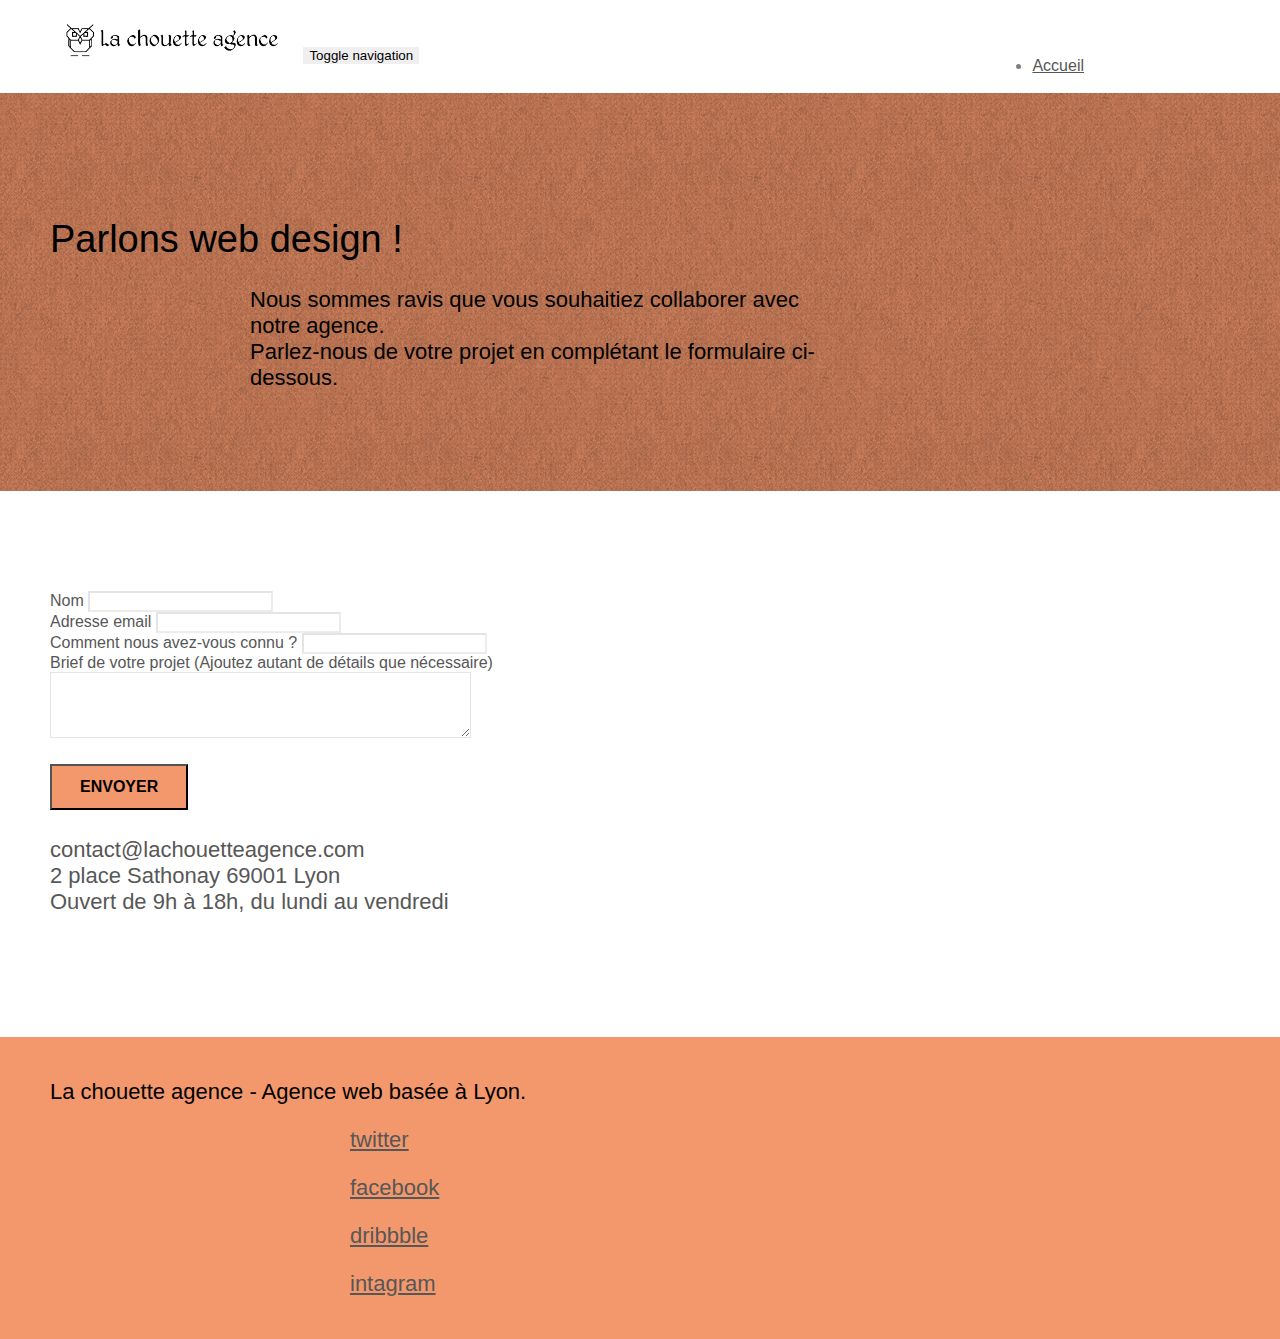
==== commit 81dfd1d3: "projet fini" ====
--- a/contact.html
+++ b/contact.html
@@ -8,7 +8,7 @@
     <link rel="shortcut icon" type="image/png" href="favicon.jpg">
     
 	<link rel="stylesheet" type="text/css" href="./css/bootstrap.min.css">
-	<link rel="stylesheet" type="text/css" href="./style.css">
+	<link rel="stylesheet" type="text/css" href="style.css">
 	<link rel="stylesheet" type="text/css" href="./css/font-awesome.min.css">
 	<link rel="stylesheet" type="text/css" href="./css/et-line.min.css">
 	
@@ -57,10 +57,10 @@
 	<div class="container bloc-lg">
 		<div class="row">
 			<div class="col-sm-12">
-				<h1 class="text-center hero-bloc-text tc-white">
+				<h1 class="text-center hero-bloc-text textecontainer ">
 					Parlons web design !
 				</h1>
-				<p class="text-center mg-lg tc-white tight-width-whitespace">
+				<p class="text-center mg-lg tight-width-whitespace textecontainer">
 					Nous sommes ravis que vous souhaitiez collaborer avec notre agence.<br>
 					Parlez-nous de votre projet en complétant le formulaire ci-dessous.
 				</p>
@@ -75,7 +75,7 @@
 	<div class="container bloc-lg">
 		<div class="row">
 			<div class="col-sm-6">
-				<form id="form_1" novalidate success-msg="Your message has been sent." fail-msg="Sorry it seems that our mail server is not responding, Sorry for the inconvenience!">
+				<form id="form_1" novalidate>
 					<div class="form-group">
 						<label>
 							Nom
@@ -124,7 +124,7 @@
 	<div class="container bloc-sm">
 		<div class="row">
 			<div class="col-sm-12">
-				<p class="text-center white">
+				<p class="text-center white textecontainer">
 					La chouette agence - Agence web basée à Lyon.<br>
 				</p>
 				<div class="row row-no-gutters social">
--- a/style.css
+++ b/style.css
@@ -1 +1 @@
-body{margin:0;padding:0;background:#FFF;overflow-x:hidden;-webkit-font-smoothing:antialiased;-moz-osx-font-smoothing:grayscale}.site-navigation{right:20%}a,button{transition:all .3s ease-in-out;outline:none!important}a:hover{text-decoration:none;cursor:pointer}#page-loading-blocs-notifaction{position:fixed;top:0;bottom:0;width:100%;z-index:100000;background:#FFF url(img/pageload-spinner.gif) no-repeat center center}.bloc{width:100%;clear:both;background:50% 50% no-repeat;padding:0 50px;-webkit-background-size:cover;-moz-background-size:cover;-o-background-size:cover;background-size:cover;position:relative}.bloc .container{padding-left:0;padding-right:0}.bloc-lg{padding:100px 50px}.bloc-md{padding:50px}.bloc-sm{padding:20px 50px}.bg-center,.bg-l-edge,.bg-r-edge,.bg-t-edge,.bg-b-edge,.bg-tl-edge,.bg-bl-edge,.bg-tr-edge,.bg-br-edge,.bg-repeat{-webkit-background-size:auto!important;-moz-background-size:auto!important;-o-background-size:auto!important;background-size:auto!important}.bg-repeat{background:repeat}.bg-t-edge{background:top no-repeat}.bloc-bg-texture::before{content:"";background-size:2px 2px;position:absolute;top:0;bottom:0;left:0;right:0}.texture-paper::before{background:url(img/texture-paper.png);background-size:280px 280px}.b-parallax{background-attachment:fixed}.d-bloc{color:rgba(255,255,255,.7)}.d-bloc button:hover{color:rgba(255,255,255,.9)}.d-bloc .icon-round,.d-bloc .icon-square,.d-bloc .icon-rounded,.d-bloc .icon-semi-rounded-a,.d-bloc .icon-semi-rounded-b{border-color:rgba(255,255,255,.9)}.d-bloc .divider-h span{border-color:rgba(255,255,255,.2)}.d-bloc .a-btn,.d-bloc .navbar a,.d-bloc .navbar-brand,.d-bloc a .icon-sm,.d-bloc a .icon-md,.d-bloc a .icon-lg,.d-bloc a .icon-xl,.d-bloc h1 a,.d-bloc h2 a,.d-bloc h3 a,.d-bloc h4 a,.d-bloc h5 a,.d-bloc h6 a,.d-bloc p a{color:rgba(255,255,255,.6)}.d-bloc .a-btn:hover,.d-bloc .navbar a:hover,.d-bloc .navbar-brand:hover,.d-bloc a:hover .icon-sm,.d-bloc a:hover .icon-md,.d-bloc a:hover .icon-lg,.d-bloc a:hover .icon-xl,.d-bloc h1 a:hover,.d-bloc h2 a:hover,.d-bloc h3 a:hover,.d-bloc h4 a:hover,.d-bloc h5 a:hover,.d-bloc h6 a:hover,.d-bloc p a:hover{color:rgba(255,255,255,1)}.d-bloc .navbar-toggle .icon-bar{background:rgba(255,255,255,1)}.d-bloc .btn-wire,.d-bloc .btn-wire:hover{color:rgba(255,255,255,1);border-color:rgba(255,255,255,1)}.d-bloc .panel{color:rgba(0,0,0,.5)}.d-bloc .panel button:hover{color:rgba(0,0,0,.7)}.d-bloc .panel icon{border-color:rgba(0,0,0,.7)}.d-bloc .panel .divider-h span{border-color:rgba(0,0,0,.1)}.d-bloc .panel .a-btn{color:rgba(0,0,0,.6)}.d-bloc .panel .a-btn:hover{color:rgba(0,0,0,1)}.d-bloc .panel .btn-wire,.d-bloc .panel .btn-wire:hover{color:rgba(0,0,0,.7);border-color:rgba(0,0,0,.3)}.d-bloc .panel,.l-bloc{color:rgba(0,0,0,.5)}.d-bloc .panel button:hover,.l-bloc button:hover{color:rgba(0,0,0,.7)}.l-bloc .icon-round,.l-bloc .icon-square,.l-bloc .icon-rounded,.l-bloc .icon-semi-rounded-a,.l-bloc .icon-semi-rounded-b{border-color:rgba(0,0,0,.7)}.d-bloc .panel .divider-h span,.l-bloc .divider-h span{border-color:rgba(0,0,0,.1)}.d-bloc .panel .a-btn,.l-bloc .a-btn,.l-bloc .navbar a,.l-bloc .navbar-brand,.l-bloc a .icon-sm,.l-bloc a .icon-md,.l-bloc a .icon-lg,.l-bloc a .icon-xl,.l-bloc h1 a,.l-bloc h2 a,.l-bloc h3 a,.l-bloc h4 a,.l-bloc h5 a,.l-bloc h6 a,.l-bloc p a{color:rgba(0,0,0,.6)}.d-bloc .panel .a-btn:hover,.l-bloc .a-btn:hover,.l-bloc .navbar a:hover,.l-bloc .navbar-brand:hover,.l-bloc a:hover .icon-sm,.l-bloc a:hover .icon-md,.l-bloc a:hover .icon-lg,.l-bloc a:hover .icon-xl,.l-bloc h1 a:hover,.l-bloc h2 a:hover,.l-bloc h3 a:hover,.l-bloc h4 a:hover,.l-bloc h5 a:hover,.l-bloc h6 a:hover,.l-bloc p a:hover{color:rgba(0,0,0,1)}.l-bloc .navbar-toggle .icon-bar{color:rgba(0,0,0,.6)}.d-bloc .panel .btn-wire,.d-bloc .panel .btn-wire:hover,.l-bloc .btn-wire,.l-bloc .btn-wire:hover{color:rgba(0,0,0,.7);border-color:rgba(0,0,0,.3)}.voffset{margin-top:30px}.voffset-lg{margin-top:80px}.row-no-gutters{margin-right:0;margin-left:0}.row.row-no-gutters>[class^="col-"],.row.row-no-gutters>[class*=" col-"]{padding-right:0;padding-left:0}#bloc-1-hero h1{font-size:32px}.navbar{margin-bottom:0;z-index:1}.navbar-brand{height:auto;padding:3px 15px;font-size:25px;font-weight:400;font-weight:600;line-height:44px}.navbar-brand img{max-height:200px;margin:0 5px 0 0;display:inline}.navbar-brand img[src$=svg]{min-width:100px}.nav-center .navbar-brand img{margin:0}.navbar .nav{padding-top:2px;margin-right:-16px;float:right;z-index:1}.nav>li{float:left;margin-top:4px;font-size:16px}.navbar-nav .open .dropdown-menu>li>a{text-align:inherit}.nav>li a:hover,.nav>li a:focus{background:transparent}.navbar-toggle{margin:10px 10px 0 0;border:0}.navbar-toggle:hover{background:transparent!important}.navbar-toggle .icon-bar{background-color:rgba(0,0,0,.5);width:26px}.nav-invert .navbar .nav{float:left}.nav-invert .navbar-header,.nav-invert .navbar-brand{float:right;position:relative;z-index:2}@media (min-width:768px){.site-navigation{position:absolute;top:50%;right:20px;transform:translate(0,-50%);-webkit-transform:translateY(-50%)}.imgadapter{width:100%}.nav>li .dropdown-menu a,.nav>li .dropdown-menu a:hover{color:#484848}.nav-invert .site-navigation{left:0;right:0}.nav-center{text-align:center}.nav-center .navbar-header{width:100%}.nav-center .navbar-header,.nav-center .navbar-brand,.nav-center .nav>li{float:none;display:inline-block}.nav-center .site-navigation{position:relative;width:100%;right:0;margin-right:0;margin-top:20px}.nav-center.mini-nav .navbar-toggle{float:none;margin:10px auto 0}}.nav>li>.dropdown a{background:none!important;display:block;padding:14px 15px}nav .caret{margin:0 5px}.dropdown-menu .dropdown-menu{top:-8px;left:100%}.dropdown-menu .dropmenu-flow-right{top:100%;left:0;margin-left:-1px;border-top-left-radius:0;border-top-right-radius:0}.dropdown-menu .dropdown span{border:4px solid #000;border-top-color:transparent;border-right-color:transparent;border-bottom-color:transparent;margin:6px -5px 0 0!important;float:right}.mg-md{margin-top:10px;margin-bottom:20px}.mg-lg{margin-top:10px;margin-bottom:40px}.btn{margin:0 5px 5px 0}.btn.pull-right{margin:0 0 5px 5px}.btn-d,.btn-d:hover,.btn-d:focus{color:#FFF;background:rgba(0,0,0,.3)}button{outline:none!important}.btn-rd{border-radius:40px}.btn-clean{border:1px solid rgba(0,0,0,.08);border-bottom-color:rgba(0,0,0,.1);text-shadow:0 1px 0 rgba(0,0,1,.1);box-shadow:0 1px 3px rgba(0,0,1,.25),inset 0 1px 0 0 rgba(255,255,255,.15)}.icon-md{font-size:30px!important}.icon-lg{font-size:60px!important}.sm-shadow{text-shadow:0 1px 2px rgba(0,0,0,.3)}.panel-sq,.panel-sq .panel-heading,.panel-sq .panel-footer{border-radius:0}.panel-rd{border-radius:30px}.panel-rd .panel-heading{border-radius:29px 29px 0 0}.panel-rd .panel-footer{border-radius:0 0 29px 29px}.form-control{border-color:rgba(0,0,0,.1);box-shadow:none}.scrollToTop{width:40px;height:40px;position:fixed;bottom:20px;right:20px;opacity:0;z-index:500;transition:all .3s ease-in-out}.scrollToTop span{margin-top:6px}.showScrollTop{font-size:14px;opacity:1}a[data-lightbox]{position:relative;display:block;text-align:center}a[data-lightbox]:hover::before{content:"+";font-family:"HelveticaNeue-Light","Helvetica Neue Light","Helvetica Neue",Helvetica,Arial;font-size:32px;width:50px;height:50px;margin-left:-25px;border-radius:50%;background:rgba(0,0,0,.6);color:#FFF;font-weight:100;z-index:1;position:absolute;top:50%;transform:translateY(-50%);-webkit-transform:translateY(-50%)}a[data-lightbox]:hover img{opacity:.6;-webkit-animation-fill-mode:none;animation-fill-mode:none}#lightbox-modal{display:flex;align-items:center}#lightbox-modal .modal-dialog{width:90%;max-width:900px;margin:0 auto 0}#lightbox-modal .modal-dialog img{max-height:90vh;margin:0 auto}.lightbox-caption{padding:20px;color:#FFF;background:rgba(0,0,0,.5);position:absolute;left:15px;right:15px;bottom:5px}.close-lightbox{color:#FFF;font-size:30px;position:absolute;top:20px;right:20px;z-index:20;background:rgba(0,0,0,.5);border:none;line-height:30px;padding:0 9px 5px;opacity:.3}.close-lightbox:hover,.next-lightbox:hover,.prev-lightbox:hover{opacity:1;color:#FFF}.next-lightbox,.prev-lightbox{font-size:20px;color:rgba(255,255,255,.9);background:rgba(0,0,0,.5);transition:all .2s ease-in-out;position:absolute;top:45%;z-index:1;opacity:.4}.next-lightbox{padding:6px 8px 1px 13px;right:25px}.prev-lightbox{padding:6px 13px 1px 10px;left:25px}.snapshot-lb .modal-body{padding-bottom:45px}.snapshot-lb .lightbox-caption{padding:0;color:rgba(0,0,0,.5);background:none}h1,h2,h3,h4,h5,h6,p,label,.btn,a{font-family:"helvetica";font-weight:400;color:#575757!important}.container{max-width:1000px}.hero-bloc-text{font-size:38px}.hero-bloc-text-sub{font-size:36px}.statement-bloc-text{line-height:26px;font-style:italic;font-size:20px;text-align:center;font-weight:lighter;max-width:520px;margin:auto auto auto auto}p{font-size:16px}.tight-width-whitespace{max-width:600px;margin:auto auto auto auto}.h1{font-size:24px;font-family:"Open Sans"}.cta-hero{margin-top:22px;color:#FFFFFF!important;text-transform:uppercase;padding:12px 28px 12px 28px;font-size:16px;font-weight:700}.social{max-width:400px;margin:auto auto auto auto}h2{font-size:22px;line-height:1.4em}h3{font-size:21px;font-weight:700;color:#333333!important}.med-width-whitespace{max-width:800px;margin:auto auto auto auto;box-shadow:0 0 0 #000}h1{color:#333333!important}h4{color:#333333!important}.icons{margin-bottom:14px;margin-top:24px}.white{color:#FFFFFF!important}.portfolio-thumb{margin-bottom:24px}.portfolio-row{margin-bottom:44px;margin-top:50px}.avatar{box-shadow:0 4px 9px rgba(0,0,0,.3)}.black-background{background-color:rgba(165,147,99,.7);padding:40px 40px 40px 40px}.bold-link{font-weight:900;text-decoration:underline!important}.bgc-white{background-color:#FFF}.bgc-dark-slate-blue{background-color:#364577}.bgc-atomic-tangerine{background-color:#F3976C}.tc-white{color:#F3976C!important}.btn-atomic-tangerine{background:#F3976C;color:#FFFFFF!important}.btn-atomic-tangerine:hover{background:#c27956!important;color:#FFFFFF!important}.ltc-white{color:#FFFFFF!important}.ltc-white:hover{color:#cccccc!important}.ltc-atomic-tangerine{color:#F3976C!important}.ltc-atomic-tangerine:hover{color:#c27956!important}.icon-dark-slate-blue{color:#364577!important;border-color:#364577!important}.bg-dots-bg{background-image:url(img/dots-bg.png)}.bg-lines-h2-bg{background-image:url(img/lines-h2-bg.png)}.bg-banniere{background-image:url(img/la-chouette-agence-banniere.jpg)}.bg-presentation{background-image:url(img/image-de-presentation.bmp)}@media (max-width:1024px){.bloc{padding-left:20px;padding-right:20px}.bloc.full-width-bloc,.bloc-tile-2.full-width-bloc .container,.bloc-tile-3.full-width-bloc .container,.bloc-tile-4.full-width-bloc .container{padding-left:0;padding-right:0}}@media (max-width:992px) and (min-width:768px){.navbar .nav{max-width:80%}.nav-center.navbar .nav{max-width:100%}}@media only screen and (min-device-width:768px) and (max-device-width:1024px) and (orientation:landscape){.b-parallax{background-attachment:scroll}}@media only screen and (min-device-width:1024px) and (max-device-width:1366px) and (-webkit-min-device-pixel-ratio:1.5){.b-parallax{background-attachment:scroll}}@media (max-width:991px){.container{width:100%}.b-parallax{background-attachment:scroll}.imgadapter{width:100%}.page-container,#hero-bloc{overflow-x:hidden;position:relative}.bloc{padding-left:constant(safe-area-inset-left);padding-right:constant(safe-area-inset-right)}.bloc-group,.bloc-group .bloc{display:block;width:100%}.bloc-fill-screen .fill-bloc-top-edge,.bloc-fill-screen .fill-bloc-bottom-edge{padding:0 20px;padding-left:constant(safe-area-inset-left);padding-right:constant(safe-area-inset-right)}}@media (max-width:767px){.page-container{overflow-x:hidden;position:relative}h1,h2,h3,h4,h5,h6,p,#disqus_thread{padding-left:10px!important;padding-right:10px!important}.b-parallax{background-attachment:scroll}.navbar .nav{padding-top:0;border-top:1px solid rgba(0,0,0,.2);float:none!important}.navbar.row{margin-left:0;margin-right:0}.site-navigation{position:inherit;transform:none;-webkit-transform:none;-ms-transform:none}.nav>li{margin-top:0;border-bottom:1px solid rgba(0,0,0,.1);background:rgba(0,0,0,.05);text-align:left;padding-left:15px;width:100%}.nav>li:hover{background:rgba(0,0,0,.08)}.dropdown .dropdown a .caret{float:none;margin:5px 0 0 10px!important;border:4px solid #000;border-bottom-color:transparent;border-right-color:transparent;border-left-color:transparent}#hero-bloc .navbar .nav{background:rgba(0,0,0,.8)}#hero-bloc .navbar .nav a{color:rgba(255,255,255,.6)}.hero{padding:50px 0}.hero-nav{left:-1px;right:-1px}.navbar-collapse{padding:0;overflow-x:hidden;-webkit-box-shadow:none;box-shadow:none}.navbar-brand img{max-height:40px;width:auto}.nav-invert .navbar-header{float:none;width:100%}.nav-invert .navbar-toggle{float:left;margin-left:10px}.bloc{padding-left:0;padding-right:0}.bloc-xxl,.bloc-xl,.bloc-lg{padding:40px 0}.bloc-sm,.bloc-md{padding-left:0;padding-right:0}.bloc-tile-2 .container,.bloc-tile-3 .container,.bloc-tile-4 .container,.bloc-fill-screen .fill-bloc-top-edge,.bloc-fill-screen .fill-bloc-bottom-edge{padding-left:0;padding-right:0}.a-block{padding:0 10px}.btn-dwn{display:none}.voffset{margin-top:5px}.voffset-md{margin-top:20px}.voffset-lg{margin-top:30px}form{padding:5px}.close-lightbox{display:inline-block}.blocsapp-device-iphone5{background-size:216px 425px;padding-top:60px;width:216px;height:425px}.blocsapp-device-iphone5 img{width:180px;height:320px}}@media (max-width:400px){.bloc{padding-left:0;padding-right:0}}@media (max-width:767px){.bloc-mob-center-text{text-align:center}}+body{margin:0;padding:0;background:#FFF;overflow-x:hidden;-webkit-font-smoothing:antialiased;-moz-osx-font-smoothing:grayscale}.site-navigation{right:20%}a,button{transition:all .3s ease-in-out;outline:none!important}a:hover{text-decoration:none;cursor:pointer}#page-loading-blocs-notifaction{position:fixed;top:0;bottom:0;width:100%;z-index:100000;background:#FFF url(img/pageload-spinner.gif) no-repeat center center}.bloc{width:100%;clear:both;background:50% 50% no-repeat;padding:0 50px;-webkit-background-size:cover;-moz-background-size:cover;-o-background-size:cover;background-size:cover;position:relative}.bloc .container{padding-left:0;padding-right:0}.bloc-lg{padding:100px 50px}.bloc-md{padding:50px}.bloc-sm{padding:20px 50px}.bg-center,.bg-l-edge,.bg-r-edge,.bg-t-edge,.bg-b-edge,.bg-tl-edge,.bg-bl-edge,.bg-tr-edge,.bg-br-edge,.bg-repeat{-webkit-background-size:auto!important;-moz-background-size:auto!important;-o-background-size:auto!important;background-size:auto!important}.bg-repeat{background:repeat}.bg-t-edge{background:top no-repeat}.bloc-bg-texture::before{content:"";background-size:2px 2px;position:absolute;top:0;bottom:0;left:0;right:0}.texture-paper::before{background:url(img/texture-paper.png);background-size:280px 280px}.b-parallax{background-attachment:fixed}.d-bloc{color:rgba(255,255,255,.7)}.d-bloc button:hover{color:rgba(255,255,255,.9)}.d-bloc .icon-round,.d-bloc .icon-square,.d-bloc .icon-rounded,.d-bloc .icon-semi-rounded-a,.d-bloc .icon-semi-rounded-b{border-color:rgba(255,255,255,.9)}.d-bloc .divider-h span{border-color:rgba(255,255,255,.2)}.d-bloc .a-btn,.d-bloc .navbar a,.d-bloc .navbar-brand,.d-bloc a .icon-sm,.d-bloc a .icon-md,.d-bloc a .icon-lg,.d-bloc a .icon-xl,.d-bloc h1 a,.d-bloc h2 a,.d-bloc h3 a,.d-bloc h4 a,.d-bloc h5 a,.d-bloc h6 a,.d-bloc p a{color:rgba(255,255,255,.6)}.d-bloc .a-btn:hover,.d-bloc .navbar a:hover,.d-bloc .navbar-brand:hover,.d-bloc a:hover .icon-sm,.d-bloc a:hover .icon-md,.d-bloc a:hover .icon-lg,.d-bloc a:hover .icon-xl,.d-bloc h1 a:hover,.d-bloc h2 a:hover,.d-bloc h3 a:hover,.d-bloc h4 a:hover,.d-bloc h5 a:hover,.d-bloc h6 a:hover,.d-bloc p a:hover{color:rgba(255,255,255,1)}.d-bloc .navbar-toggle .icon-bar{background:rgba(255,255,255,1)}.d-bloc .btn-wire,.d-bloc .btn-wire:hover{color:rgba(255,255,255,1);border-color:rgba(255,255,255,1)}.d-bloc .panel{color:rgba(0,0,0,.5)}.d-bloc .panel button:hover{color:rgba(0,0,0,.7)}.d-bloc .panel icon{border-color:rgba(0,0,0,.7)}.d-bloc .panel .divider-h span{border-color:rgba(0,0,0,.1)}.d-bloc .panel .a-btn{color:rgba(0,0,0,.6)}.d-bloc .panel .a-btn:hover{color:rgba(0,0,0,1)}.d-bloc .panel .btn-wire,.d-bloc .panel .btn-wire:hover{color:rgba(0,0,0,.7);border-color:rgba(0,0,0,.3)}.d-bloc .panel,.l-bloc{color:rgba(0,0,0,.5)}.d-bloc .panel button:hover,.l-bloc button:hover{color:rgba(0,0,0,.7)}.l-bloc .icon-round,.l-bloc .icon-square,.l-bloc .icon-rounded,.l-bloc .icon-semi-rounded-a,.l-bloc .icon-semi-rounded-b{border-color:rgba(0,0,0,.7)}.d-bloc .panel .divider-h span,.l-bloc .divider-h span{border-color:rgba(0,0,0,.1)}.d-bloc .panel .a-btn,.l-bloc .a-btn,.l-bloc .navbar a,.l-bloc .navbar-brand,.l-bloc a .icon-sm,.l-bloc a .icon-md,.l-bloc a .icon-lg,.l-bloc a .icon-xl,.l-bloc h1 a,.l-bloc h2 a,.l-bloc h3 a,.l-bloc h4 a,.l-bloc h5 a,.l-bloc h6 a,.l-bloc p a{color:rgba(0,0,0,.6)}.d-bloc .panel .a-btn:hover,.l-bloc .a-btn:hover,.l-bloc .navbar a:hover,.l-bloc .navbar-brand:hover,.l-bloc a:hover .icon-sm,.l-bloc a:hover .icon-md,.l-bloc a:hover .icon-lg,.l-bloc a:hover .icon-xl,.l-bloc h1 a:hover,.l-bloc h2 a:hover,.l-bloc h3 a:hover,.l-bloc h4 a:hover,.l-bloc h5 a:hover,.l-bloc h6 a:hover,.l-bloc p a:hover{color:rgba(0,0,0,1)}.l-bloc .navbar-toggle .icon-bar{color:rgba(0,0,0,.6)}.d-bloc .panel .btn-wire,.d-bloc .panel .btn-wire:hover,.l-bloc .btn-wire,.l-bloc .btn-wire:hover{color:rgba(0,0,0,.7);border-color:rgba(0,0,0,.3)}.voffset{margin-top:30px}.voffset-lg{margin-top:80px}.row-no-gutters{margin-right:0;margin-left:0}.row.row-no-gutters>[class^="col-"],.row.row-no-gutters>[class*=" col-"]{padding-right:0;padding-left:0}#bloc-1-hero h1{font-size:32px}.navbar{margin-bottom:0;z-index:1}.navbar-brand{height:auto;padding:3px 15px;font-size:25px;font-weight:400;font-weight:600;line-height:44px}.navbar-brand img{max-height:200px;margin:0 5px 0 0;display:inline}.navbar-brand img[src$=svg]{min-width:100px}.nav-center .navbar-brand img{margin:0}.navbar .nav{padding-top:2px;margin-right:20%;float:right;z-index:1}.nav>li{float:left;margin-top:4px;font-size:16px}.navbar-nav .open .dropdown-menu>li>a{text-align:inherit}.nav>li a:hover,.nav>li a:focus{background:transparent}.navbar-toggle{margin:10px 10px 0 0;border:0}.navbar-toggle:hover{background:transparent!important}.navbar-toggle .icon-bar{background-color:rgba(0,0,0,.5);width:26px}.nav-invert .navbar .nav{float:left}.nav-invert .navbar-header,.nav-invert .navbar-brand{float:right;position:relative;z-index:2}@media (min-width:768px){.site-navigation{position:absolute;top:50%;right:20px;transform:translate(0,-50%);-webkit-transform:translateY(-50%)}.nav>li .dropdown-menu a,.nav>li .dropdown-menu a:hover{color:#484848}.nav-invert .site-navigation{left:0;right:0}.nav-center{text-align:center}.nav-center .navbar-header{width:100%}.nav-center .navbar-header,.nav-center .navbar-brand,.nav-center .nav>li{float:none;display:inline-block}.nav-center .site-navigation{position:relative;width:100%;right:0;margin-right:0;margin-top:20px}.nav-center.mini-nav .navbar-toggle{float:none;margin:10px auto 0}}.nav>li>.dropdown a{background:none!important;display:block;padding:14px 15px}nav .caret{margin:0 5px}.dropdown-menu .dropdown-menu{top:-8px;left:100%}.dropdown-menu .dropmenu-flow-right{top:100%;left:0;margin-left:-1px;border-top-left-radius:0;border-top-right-radius:0}.dropdown-menu .dropdown span{border:4px solid #000;border-top-color:transparent;border-right-color:transparent;border-bottom-color:transparent;margin:6px -5px 0 0!important;float:right}.mg-md{margin-top:10px;margin-bottom:20px}.mg-lg{margin-top:10px;margin-bottom:40px}.btn{margin:0 5px 5px 0}.btn.pull-right{margin:0 0 5px 5px}.btn-d,.btn-d:hover,.btn-d:focus{color:#FFF;background:rgba(0,0,0,.3)}button{outline:none!important}.btn-rd{border-radius:40px}.btn-clean{border:1px solid rgba(0,0,0,.08);border-bottom-color:rgba(0,0,0,.1);text-shadow:0 1px 0 rgba(0,0,1,.1);box-shadow:0 1px 3px rgba(0,0,1,.25),inset 0 1px 0 0 rgba(255,255,255,.15)}.icon-md{font-size:30px!important}.icon-lg{font-size:60px!important}.sm-shadow{text-shadow:0 1px 2px rgba(0,0,0,.3)}.panel-sq,.panel-sq .panel-heading,.panel-sq .panel-footer{border-radius:0}.panel-rd{border-radius:30px}.panel-rd .panel-heading{border-radius:29px 29px 0 0}.panel-rd .panel-footer{border-radius:0 0 29px 29px}.form-control{border-color:rgba(0,0,0,.1);box-shadow:none}.scrollToTop{width:40px;height:40px;position:fixed;bottom:20px;right:20px;opacity:0;z-index:500;transition:all .3s ease-in-out}.scrollToTop span{margin-top:6px}.showScrollTop{font-size:14px;opacity:1}a[data-lightbox]{position:relative;display:block;text-align:center}a[data-lightbox]:hover::before{content:"+";font-family:"HelveticaNeue-Light","Helvetica Neue Light","Helvetica Neue",Helvetica,Arial;font-size:32px;width:50px;height:50px;margin-left:-25px;border-radius:50%;background:rgba(0,0,0,.6);color:#FFF;font-weight:100;z-index:1;position:absolute;top:50%;transform:translateY(-50%);-webkit-transform:translateY(-50%)}a[data-lightbox]:hover img{opacity:.6;-webkit-animation-fill-mode:none;animation-fill-mode:none}#lightbox-modal{display:flex;align-items:center}#lightbox-modal .modal-dialog{width:90%;max-width:900px;margin:0 auto 0}#lightbox-modal .modal-dialog img{max-height:90vh;margin:0 auto}.lightbox-caption{padding:20px;color:#FFF;background:rgba(0,0,0,.5);position:absolute;left:15px;right:15px;bottom:5px}.close-lightbox{color:#FFF;font-size:30px;position:absolute;top:20px;right:20px;z-index:20;background:rgba(0,0,0,.5);border:none;line-height:30px;padding:0 9px 5px;opacity:.3}.close-lightbox:hover,.next-lightbox:hover,.prev-lightbox:hover{opacity:1;color:#FFF}.next-lightbox,.prev-lightbox{font-size:20px;color:rgba(255,255,255,.9);background:rgba(0,0,0,.5);transition:all .2s ease-in-out;position:absolute;top:45%;z-index:1;opacity:.4}.next-lightbox{padding:6px 8px 1px 13px;right:25px}.prev-lightbox{padding:6px 13px 1px 10px;left:25px}.snapshot-lb .modal-body{padding-bottom:45px}.snapshot-lb .lightbox-caption{padding:0;color:rgba(0,0,0,.5);background:none}h1,h2,h3,h4,h5,h6,p,label,.btn,a{font-family:"helvetica";font-weight:400;color:#575757!important}.container{max-width:1000px}.hero-bloc-text{font-size:38px}.hero-bloc-text-sub{font-size:36px}.statement-bloc-text{line-height:26px;font-style:italic;font-size:20px;text-align:center;font-weight:lighter;max-width:520px;margin:auto auto auto auto}p{font-size:22px}.tight-width-whitespace{max-width:600px;margin:auto auto auto auto}.h1{font-size:24px;font-family:"Open Sans"}.cta-hero{margin-top:22px;color:#FFFFFF!important;text-transform:uppercase;padding:12px 28px 12px 28px;font-size:16px;font-weight:700}.social{max-width:400px;margin:auto auto auto auto}h2{font-size:22px;line-height:1.4em}h3{font-size:21px;font-weight:700;color:#333333!important}.med-width-whitespace{max-width:800px;margin:auto auto auto auto;box-shadow:0 0 0 #000}h1{color:#333333!important}h4{color:#333333!important}.icons{margin-bottom:14px;margin-top:24px}.white{color:white!important}.portfolio-thumb{margin-bottom:24px}.portfolio-row{margin-bottom:44px;margin-top:50px}.avatar{box-shadow:0 4px 9px rgba(0,0,0,.3)}.black-background{background-color:rgba(165,147,99,.7);padding:40px 40px 40px 40px}.bold-link{font-weight:900;text-decoration:underline!important}.bgc-white{background-color:#FFF}.bgc-dark-slate-blue{background-color:#364577}.bgc-atomic-tangerine{background-color:#F3976C}.tc-white{color:white!important}.textecontainer{color: #000!important;}.btn-atomic-tangerine{background:#F3976C;color:black!important}.btn-atomic-tangerine:hover{background:#c27956!important;color:black!important}.ltc-white{color:black!important}.ltc-white:hover{color:black!important}.ltc-atomic-tangerine{color:#F3976C!important}.ltc-atomic-tangerine:hover{color:#c27956!important}.icon-dark-slate-blue{color:#364577!important;border-color:#364577!important}.bg-dots-bg{background-image:url(img/dots-bg.png)}.bg-lines-h2-bg{background-image:url(img/lines-h2-bg.png)}.bg-banniere{background-image:url(img/la-chouette-agence-banniere.jpg)}.bg-presentation{background-image:url(img/image-de-presentation.bmp)}@media (max-width:1024px){.bloc{padding-left:20px;padding-right:20px}.bloc.full-width-bloc,.bloc-tile-2.full-width-bloc .container,.bloc-tile-3.full-width-bloc .container,.bloc-tile-4.full-width-bloc .container{padding-left:0;padding-right:0}}@media (max-width:992px) and (min-width:768px){.navbar .nav{max-width:80%}.nav-center.navbar .nav{max-width:100%}}@media only screen and (min-width:768px) and (max-width:1024px) and (orientation:landscape){.b-parallax{background-attachment:scroll}}@media only screen and (min-width:1024px) and (max-width:1366px) and (-webkit-min-device-pixel-ratio:1.5){.b-parallax{background-attachment:scroll}}@media (max-width:991px){.container{width:100%}.b-parallax{background-attachment:scroll}.imgadapter{width:100%}.page-container,#hero-bloc{overflow-x:hidden;position:relative}.bloc-group,.bloc-group .bloc{display:block;width:100%}.bloc-fill-screen .fill-bloc-top-edge,.bloc-fill-screen .fill-bloc-bottom-edge{padding:0 20px;}}@media (max-width:767px){.page-container{overflow-x:hidden;position:relative}h1,h2,h3,h4,h5,h6,p,#disqus_thread{padding-left:10px!important;padding-right:10px!important}.b-parallax{background-attachment:scroll}.navbar .nav{padding-top:0;border-top:1px solid rgba(0,0,0,.2);float:none!important}.navbar.row{margin-left:0;margin-right:0}.site-navigation{position:inherit;transform:none;-webkit-transform:none;-ms-transform:none}.nav>li{margin-top:0;border-bottom:1px solid rgba(0,0,0,.1);background:rgba(0,0,0,.05);text-align:left;padding-left:15px;width:100%}.nav>li:hover{background:rgba(0,0,0,.08)}.dropdown .dropdown a .caret{float:none;margin:5px 0 0 10px!important;border:4px solid #000;border-bottom-color:transparent;border-right-color:transparent;border-left-color:transparent}#hero-bloc .navbar .nav{background:rgba(0,0,0,.8)}#hero-bloc .navbar .nav a{color:rgba(255,255,255,.6)}.hero{padding:50px 0}.hero-nav{left:-1px;right:-1px}.navbar-collapse{padding:0;overflow-x:hidden;-webkit-box-shadow:none;box-shadow:none}.navbar-brand img{max-height:40px;width:auto}.nav-invert .navbar-header{float:none;width:100%}.nav-invert .navbar-toggle{float:left;margin-left:10px}.bloc{padding-left:0;padding-right:0}.bloc-xxl,.bloc-xl,.bloc-lg{padding:40px 0}.bloc-sm,.bloc-md{padding-left:0;padding-right:0}.bloc-tile-2 .container,.bloc-tile-3 .container,.bloc-tile-4 .container,.bloc-fill-screen .fill-bloc-top-edge,.bloc-fill-screen .fill-bloc-bottom-edge{padding-left:0;padding-right:0}.a-block{padding:0 10px}.btn-dwn{display:none}.voffset{margin-top:5px}.voffset-md{margin-top:20px}.voffset-lg{margin-top:30px}form{padding:5px}.close-lightbox{display:inline-block}.blocsapp-device-iphone5{background-size:216px 425px;padding-top:60px;width:216px;height:425px}.blocsapp-device-iphone5 img{width:180px;height:320px}}@media (max-width:400px){.bloc{padding-left:0;padding-right:0}}@media (max-width:767px){.bloc-mob-center-text{text-align:center}}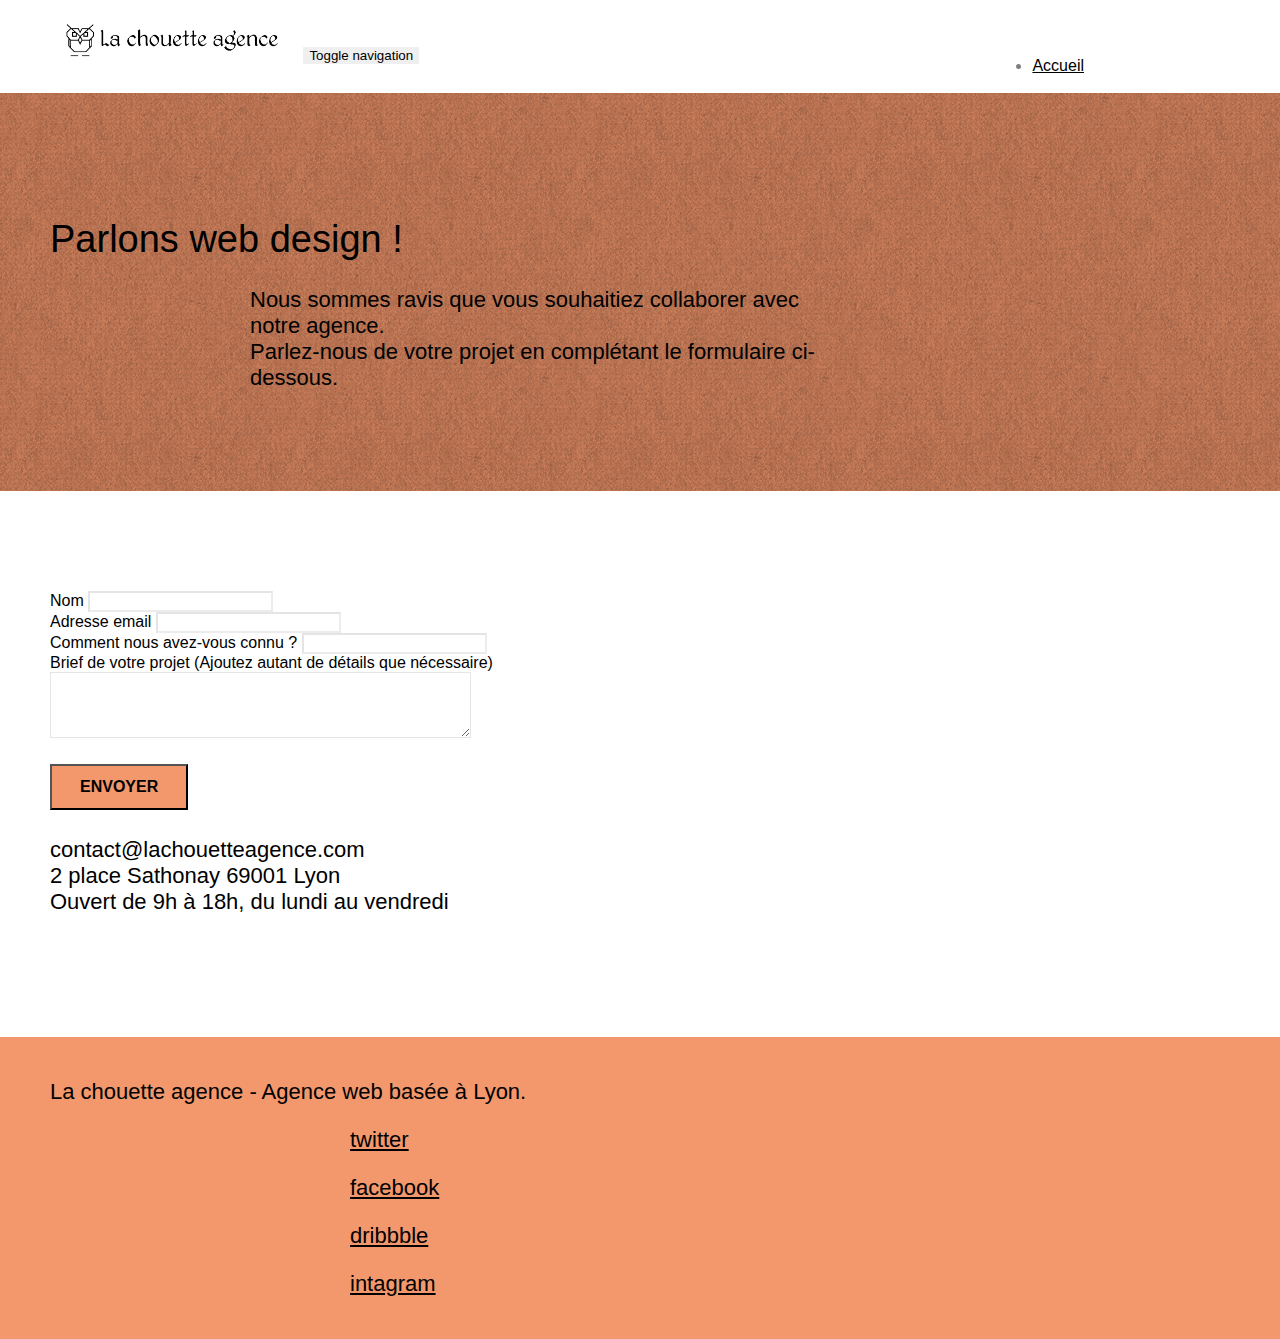
==== commit 766d2146: "projet fini" ====
--- a/contact.html
+++ b/contact.html
@@ -53,7 +53,7 @@
 <!-- bloc-0 END -->
 
 <!-- bloc-6 -->
-<div class="bloc bg-dots-bg bg-repeat bgc-atomic-tangerine d-bloc bloc-bg-texture texture-paper" id="bloc-6">
+<article class="bloc bg-dots-bg bg-repeat bgc-atomic-tangerine d-bloc bloc-bg-texture texture-paper" id="bloc-6">
 	<div class="container bloc-lg">
 		<div class="row">
 			<div class="col-sm-12">
@@ -67,11 +67,11 @@
 			</div>
 		</div>
 	</div>
-</div>
+</article>
 <!-- bloc-6 END -->
 
 <!-- bloc-7 -->
-<div class="bloc bgc-white l-bloc" id="bloc-7">
+<section class="bloc bgc-white l-bloc" id="bloc-7">
 	<div class="container bloc-lg">
 		<div class="row">
 			<div class="col-sm-6">
@@ -111,7 +111,7 @@
 			</div>
 		</div>
 	</div>
-</div>
+</section>
 <!-- bloc-7 END -->
 
 <!-- ScrollToTop Button -->
--- a/style.css
+++ b/style.css
@@ -1 +1 @@
-body{margin:0;padding:0;background:#FFF;overflow-x:hidden;-webkit-font-smoothing:antialiased;-moz-osx-font-smoothing:grayscale}.site-navigation{right:20%}a,button{transition:all .3s ease-in-out;outline:none!important}a:hover{text-decoration:none;cursor:pointer}#page-loading-blocs-notifaction{position:fixed;top:0;bottom:0;width:100%;z-index:100000;background:#FFF url(img/pageload-spinner.gif) no-repeat center center}.bloc{width:100%;clear:both;background:50% 50% no-repeat;padding:0 50px;-webkit-background-size:cover;-moz-background-size:cover;-o-background-size:cover;background-size:cover;position:relative}.bloc .container{padding-left:0;padding-right:0}.bloc-lg{padding:100px 50px}.bloc-md{padding:50px}.bloc-sm{padding:20px 50px}.bg-center,.bg-l-edge,.bg-r-edge,.bg-t-edge,.bg-b-edge,.bg-tl-edge,.bg-bl-edge,.bg-tr-edge,.bg-br-edge,.bg-repeat{-webkit-background-size:auto!important;-moz-background-size:auto!important;-o-background-size:auto!important;background-size:auto!important}.bg-repeat{background:repeat}.bg-t-edge{background:top no-repeat}.bloc-bg-texture::before{content:"";background-size:2px 2px;position:absolute;top:0;bottom:0;left:0;right:0}.texture-paper::before{background:url(img/texture-paper.png);background-size:280px 280px}.b-parallax{background-attachment:fixed}.d-bloc{color:rgba(255,255,255,.7)}.d-bloc button:hover{color:rgba(255,255,255,.9)}.d-bloc .icon-round,.d-bloc .icon-square,.d-bloc .icon-rounded,.d-bloc .icon-semi-rounded-a,.d-bloc .icon-semi-rounded-b{border-color:rgba(255,255,255,.9)}.d-bloc .divider-h span{border-color:rgba(255,255,255,.2)}.d-bloc .a-btn,.d-bloc .navbar a,.d-bloc .navbar-brand,.d-bloc a .icon-sm,.d-bloc a .icon-md,.d-bloc a .icon-lg,.d-bloc a .icon-xl,.d-bloc h1 a,.d-bloc h2 a,.d-bloc h3 a,.d-bloc h4 a,.d-bloc h5 a,.d-bloc h6 a,.d-bloc p a{color:rgba(255,255,255,.6)}.d-bloc .a-btn:hover,.d-bloc .navbar a:hover,.d-bloc .navbar-brand:hover,.d-bloc a:hover .icon-sm,.d-bloc a:hover .icon-md,.d-bloc a:hover .icon-lg,.d-bloc a:hover .icon-xl,.d-bloc h1 a:hover,.d-bloc h2 a:hover,.d-bloc h3 a:hover,.d-bloc h4 a:hover,.d-bloc h5 a:hover,.d-bloc h6 a:hover,.d-bloc p a:hover{color:rgba(255,255,255,1)}.d-bloc .navbar-toggle .icon-bar{background:rgba(255,255,255,1)}.d-bloc .btn-wire,.d-bloc .btn-wire:hover{color:rgba(255,255,255,1);border-color:rgba(255,255,255,1)}.d-bloc .panel{color:rgba(0,0,0,.5)}.d-bloc .panel button:hover{color:rgba(0,0,0,.7)}.d-bloc .panel icon{border-color:rgba(0,0,0,.7)}.d-bloc .panel .divider-h span{border-color:rgba(0,0,0,.1)}.d-bloc .panel .a-btn{color:rgba(0,0,0,.6)}.d-bloc .panel .a-btn:hover{color:rgba(0,0,0,1)}.d-bloc .panel .btn-wire,.d-bloc .panel .btn-wire:hover{color:rgba(0,0,0,.7);border-color:rgba(0,0,0,.3)}.d-bloc .panel,.l-bloc{color:rgba(0,0,0,.5)}.d-bloc .panel button:hover,.l-bloc button:hover{color:rgba(0,0,0,.7)}.l-bloc .icon-round,.l-bloc .icon-square,.l-bloc .icon-rounded,.l-bloc .icon-semi-rounded-a,.l-bloc .icon-semi-rounded-b{border-color:rgba(0,0,0,.7)}.d-bloc .panel .divider-h span,.l-bloc .divider-h span{border-color:rgba(0,0,0,.1)}.d-bloc .panel .a-btn,.l-bloc .a-btn,.l-bloc .navbar a,.l-bloc .navbar-brand,.l-bloc a .icon-sm,.l-bloc a .icon-md,.l-bloc a .icon-lg,.l-bloc a .icon-xl,.l-bloc h1 a,.l-bloc h2 a,.l-bloc h3 a,.l-bloc h4 a,.l-bloc h5 a,.l-bloc h6 a,.l-bloc p a{color:rgba(0,0,0,.6)}.d-bloc .panel .a-btn:hover,.l-bloc .a-btn:hover,.l-bloc .navbar a:hover,.l-bloc .navbar-brand:hover,.l-bloc a:hover .icon-sm,.l-bloc a:hover .icon-md,.l-bloc a:hover .icon-lg,.l-bloc a:hover .icon-xl,.l-bloc h1 a:hover,.l-bloc h2 a:hover,.l-bloc h3 a:hover,.l-bloc h4 a:hover,.l-bloc h5 a:hover,.l-bloc h6 a:hover,.l-bloc p a:hover{color:rgba(0,0,0,1)}.l-bloc .navbar-toggle .icon-bar{color:rgba(0,0,0,.6)}.d-bloc .panel .btn-wire,.d-bloc .panel .btn-wire:hover,.l-bloc .btn-wire,.l-bloc .btn-wire:hover{color:rgba(0,0,0,.7);border-color:rgba(0,0,0,.3)}.voffset{margin-top:30px}.voffset-lg{margin-top:80px}.row-no-gutters{margin-right:0;margin-left:0}.row.row-no-gutters>[class^="col-"],.row.row-no-gutters>[class*=" col-"]{padding-right:0;padding-left:0}#bloc-1-hero h1{font-size:32px}.navbar{margin-bottom:0;z-index:1}.navbar-brand{height:auto;padding:3px 15px;font-size:25px;font-weight:400;font-weight:600;line-height:44px}.navbar-brand img{max-height:200px;margin:0 5px 0 0;display:inline}.navbar-brand img[src$=svg]{min-width:100px}.nav-center .navbar-brand img{margin:0}.navbar .nav{padding-top:2px;margin-right:20%;float:right;z-index:1}.nav>li{float:left;margin-top:4px;font-size:16px}.navbar-nav .open .dropdown-menu>li>a{text-align:inherit}.nav>li a:hover,.nav>li a:focus{background:transparent}.navbar-toggle{margin:10px 10px 0 0;border:0}.navbar-toggle:hover{background:transparent!important}.navbar-toggle .icon-bar{background-color:rgba(0,0,0,.5);width:26px}.nav-invert .navbar .nav{float:left}.nav-invert .navbar-header,.nav-invert .navbar-brand{float:right;position:relative;z-index:2}@media (min-width:768px){.site-navigation{position:absolute;top:50%;right:20px;transform:translate(0,-50%);-webkit-transform:translateY(-50%)}.nav>li .dropdown-menu a,.nav>li .dropdown-menu a:hover{color:#484848}.nav-invert .site-navigation{left:0;right:0}.nav-center{text-align:center}.nav-center .navbar-header{width:100%}.nav-center .navbar-header,.nav-center .navbar-brand,.nav-center .nav>li{float:none;display:inline-block}.nav-center .site-navigation{position:relative;width:100%;right:0;margin-right:0;margin-top:20px}.nav-center.mini-nav .navbar-toggle{float:none;margin:10px auto 0}}.nav>li>.dropdown a{background:none!important;display:block;padding:14px 15px}nav .caret{margin:0 5px}.dropdown-menu .dropdown-menu{top:-8px;left:100%}.dropdown-menu .dropmenu-flow-right{top:100%;left:0;margin-left:-1px;border-top-left-radius:0;border-top-right-radius:0}.dropdown-menu .dropdown span{border:4px solid #000;border-top-color:transparent;border-right-color:transparent;border-bottom-color:transparent;margin:6px -5px 0 0!important;float:right}.mg-md{margin-top:10px;margin-bottom:20px}.mg-lg{margin-top:10px;margin-bottom:40px}.btn{margin:0 5px 5px 0}.btn.pull-right{margin:0 0 5px 5px}.btn-d,.btn-d:hover,.btn-d:focus{color:#FFF;background:rgba(0,0,0,.3)}button{outline:none!important}.btn-rd{border-radius:40px}.btn-clean{border:1px solid rgba(0,0,0,.08);border-bottom-color:rgba(0,0,0,.1);text-shadow:0 1px 0 rgba(0,0,1,.1);box-shadow:0 1px 3px rgba(0,0,1,.25),inset 0 1px 0 0 rgba(255,255,255,.15)}.icon-md{font-size:30px!important}.icon-lg{font-size:60px!important}.sm-shadow{text-shadow:0 1px 2px rgba(0,0,0,.3)}.panel-sq,.panel-sq .panel-heading,.panel-sq .panel-footer{border-radius:0}.panel-rd{border-radius:30px}.panel-rd .panel-heading{border-radius:29px 29px 0 0}.panel-rd .panel-footer{border-radius:0 0 29px 29px}.form-control{border-color:rgba(0,0,0,.1);box-shadow:none}.scrollToTop{width:40px;height:40px;position:fixed;bottom:20px;right:20px;opacity:0;z-index:500;transition:all .3s ease-in-out}.scrollToTop span{margin-top:6px}.showScrollTop{font-size:14px;opacity:1}a[data-lightbox]{position:relative;display:block;text-align:center}a[data-lightbox]:hover::before{content:"+";font-family:"HelveticaNeue-Light","Helvetica Neue Light","Helvetica Neue",Helvetica,Arial;font-size:32px;width:50px;height:50px;margin-left:-25px;border-radius:50%;background:rgba(0,0,0,.6);color:#FFF;font-weight:100;z-index:1;position:absolute;top:50%;transform:translateY(-50%);-webkit-transform:translateY(-50%)}a[data-lightbox]:hover img{opacity:.6;-webkit-animation-fill-mode:none;animation-fill-mode:none}#lightbox-modal{display:flex;align-items:center}#lightbox-modal .modal-dialog{width:90%;max-width:900px;margin:0 auto 0}#lightbox-modal .modal-dialog img{max-height:90vh;margin:0 auto}.lightbox-caption{padding:20px;color:#FFF;background:rgba(0,0,0,.5);position:absolute;left:15px;right:15px;bottom:5px}.close-lightbox{color:#FFF;font-size:30px;position:absolute;top:20px;right:20px;z-index:20;background:rgba(0,0,0,.5);border:none;line-height:30px;padding:0 9px 5px;opacity:.3}.close-lightbox:hover,.next-lightbox:hover,.prev-lightbox:hover{opacity:1;color:#FFF}.next-lightbox,.prev-lightbox{font-size:20px;color:rgba(255,255,255,.9);background:rgba(0,0,0,.5);transition:all .2s ease-in-out;position:absolute;top:45%;z-index:1;opacity:.4}.next-lightbox{padding:6px 8px 1px 13px;right:25px}.prev-lightbox{padding:6px 13px 1px 10px;left:25px}.snapshot-lb .modal-body{padding-bottom:45px}.snapshot-lb .lightbox-caption{padding:0;color:rgba(0,0,0,.5);background:none}h1,h2,h3,h4,h5,h6,p,label,.btn,a{font-family:"helvetica";font-weight:400;color:#575757!important}.container{max-width:1000px}.hero-bloc-text{font-size:38px}.hero-bloc-text-sub{font-size:36px}.statement-bloc-text{line-height:26px;font-style:italic;font-size:20px;text-align:center;font-weight:lighter;max-width:520px;margin:auto auto auto auto}p{font-size:22px}.tight-width-whitespace{max-width:600px;margin:auto auto auto auto}.h1{font-size:24px;font-family:"Open Sans"}.cta-hero{margin-top:22px;color:#FFFFFF!important;text-transform:uppercase;padding:12px 28px 12px 28px;font-size:16px;font-weight:700}.social{max-width:400px;margin:auto auto auto auto}h2{font-size:22px;line-height:1.4em}h3{font-size:21px;font-weight:700;color:#333333!important}.med-width-whitespace{max-width:800px;margin:auto auto auto auto;box-shadow:0 0 0 #000}h1{color:#333333!important}h4{color:#333333!important}.icons{margin-bottom:14px;margin-top:24px}.white{color:white!important}.portfolio-thumb{margin-bottom:24px}.portfolio-row{margin-bottom:44px;margin-top:50px}.avatar{box-shadow:0 4px 9px rgba(0,0,0,.3)}.black-background{background-color:rgba(165,147,99,.7);padding:40px 40px 40px 40px}.bold-link{font-weight:900;text-decoration:underline!important}.bgc-white{background-color:#FFF}.bgc-dark-slate-blue{background-color:#364577}.bgc-atomic-tangerine{background-color:#F3976C}.tc-white{color:white!important}.textecontainer{color: #000!important;}.btn-atomic-tangerine{background:#F3976C;color:black!important}.btn-atomic-tangerine:hover{background:#c27956!important;color:black!important}.ltc-white{color:black!important}.ltc-white:hover{color:black!important}.ltc-atomic-tangerine{color:#F3976C!important}.ltc-atomic-tangerine:hover{color:#c27956!important}.icon-dark-slate-blue{color:#364577!important;border-color:#364577!important}.bg-dots-bg{background-image:url(img/dots-bg.png)}.bg-lines-h2-bg{background-image:url(img/lines-h2-bg.png)}.bg-banniere{background-image:url(img/la-chouette-agence-banniere.jpg)}.bg-presentation{background-image:url(img/image-de-presentation.bmp)}@media (max-width:1024px){.bloc{padding-left:20px;padding-right:20px}.bloc.full-width-bloc,.bloc-tile-2.full-width-bloc .container,.bloc-tile-3.full-width-bloc .container,.bloc-tile-4.full-width-bloc .container{padding-left:0;padding-right:0}}@media (max-width:992px) and (min-width:768px){.navbar .nav{max-width:80%}.nav-center.navbar .nav{max-width:100%}}@media only screen and (min-width:768px) and (max-width:1024px) and (orientation:landscape){.b-parallax{background-attachment:scroll}}@media only screen and (min-width:1024px) and (max-width:1366px) and (-webkit-min-device-pixel-ratio:1.5){.b-parallax{background-attachment:scroll}}@media (max-width:991px){.container{width:100%}.b-parallax{background-attachment:scroll}.imgadapter{width:100%}.page-container,#hero-bloc{overflow-x:hidden;position:relative}.bloc-group,.bloc-group .bloc{display:block;width:100%}.bloc-fill-screen .fill-bloc-top-edge,.bloc-fill-screen .fill-bloc-bottom-edge{padding:0 20px;}}@media (max-width:767px){.page-container{overflow-x:hidden;position:relative}h1,h2,h3,h4,h5,h6,p,#disqus_thread{padding-left:10px!important;padding-right:10px!important}.b-parallax{background-attachment:scroll}.navbar .nav{padding-top:0;border-top:1px solid rgba(0,0,0,.2);float:none!important}.navbar.row{margin-left:0;margin-right:0}.site-navigation{position:inherit;transform:none;-webkit-transform:none;-ms-transform:none}.nav>li{margin-top:0;border-bottom:1px solid rgba(0,0,0,.1);background:rgba(0,0,0,.05);text-align:left;padding-left:15px;width:100%}.nav>li:hover{background:rgba(0,0,0,.08)}.dropdown .dropdown a .caret{float:none;margin:5px 0 0 10px!important;border:4px solid #000;border-bottom-color:transparent;border-right-color:transparent;border-left-color:transparent}#hero-bloc .navbar .nav{background:rgba(0,0,0,.8)}#hero-bloc .navbar .nav a{color:rgba(255,255,255,.6)}.hero{padding:50px 0}.hero-nav{left:-1px;right:-1px}.navbar-collapse{padding:0;overflow-x:hidden;-webkit-box-shadow:none;box-shadow:none}.navbar-brand img{max-height:40px;width:auto}.nav-invert .navbar-header{float:none;width:100%}.nav-invert .navbar-toggle{float:left;margin-left:10px}.bloc{padding-left:0;padding-right:0}.bloc-xxl,.bloc-xl,.bloc-lg{padding:40px 0}.bloc-sm,.bloc-md{padding-left:0;padding-right:0}.bloc-tile-2 .container,.bloc-tile-3 .container,.bloc-tile-4 .container,.bloc-fill-screen .fill-bloc-top-edge,.bloc-fill-screen .fill-bloc-bottom-edge{padding-left:0;padding-right:0}.a-block{padding:0 10px}.btn-dwn{display:none}.voffset{margin-top:5px}.voffset-md{margin-top:20px}.voffset-lg{margin-top:30px}form{padding:5px}.close-lightbox{display:inline-block}.blocsapp-device-iphone5{background-size:216px 425px;padding-top:60px;width:216px;height:425px}.blocsapp-device-iphone5 img{width:180px;height:320px}}@media (max-width:400px){.bloc{padding-left:0;padding-right:0}}@media (max-width:767px){.bloc-mob-center-text{text-align:center}}+body{margin:0;padding:0;background:#FFF;overflow-x:hidden;-webkit-font-smoothing:antialiased;-moz-osx-font-smoothing:grayscale}.site-navigation{right:20%}a,button{transition:all .3s ease-in-out;outline:none!important}a:hover{text-decoration:none;cursor:pointer}#page-loading-blocs-notifaction{position:fixed;top:0;bottom:0;width:100%;z-index:100000;background:#FFF url(img/pageload-spinner.gif) no-repeat center center}.bloc{width:100%;clear:both;background:50% 50% no-repeat;padding:0 50px;-webkit-background-size:cover;-moz-background-size:cover;-o-background-size:cover;background-size:cover;position:relative}.bloc .container{padding-left:0;padding-right:0}.bloc-lg{padding:100px 50px}.bloc-md{padding:50px}.bloc-sm{padding:20px 50px}.bg-center,.bg-l-edge,.bg-r-edge,.bg-t-edge,.bg-b-edge,.bg-tl-edge,.bg-bl-edge,.bg-tr-edge,.bg-br-edge,.bg-repeat{-webkit-background-size:auto!important;-moz-background-size:auto!important;-o-background-size:auto!important;background-size:auto!important}.bg-repeat{background:repeat}.bg-t-edge{background:top no-repeat}.bloc-bg-texture::before{content:"";background-size:2px 2px;position:absolute;top:0;bottom:0;left:0;right:0}.texture-paper::before{background:url(img/texture-paper.png);background-size:280px 280px}.b-parallax{background-attachment:fixed}.d-bloc{color:rgba(255,255,255,.7)}.d-bloc button:hover{color:rgba(255,255,255,.9)}.d-bloc .icon-round,.d-bloc .icon-square,.d-bloc .icon-rounded,.d-bloc .icon-semi-rounded-a,.d-bloc .icon-semi-rounded-b{border-color:rgba(255,255,255,.9)}.d-bloc .divider-h span{border-color:rgba(255,255,255,.2)}.d-bloc .a-btn,.d-bloc .navbar a,.d-bloc .navbar-brand,.d-bloc a .icon-sm,.d-bloc a .icon-md,.d-bloc a .icon-lg,.d-bloc a .icon-xl,.d-bloc h1 a,.d-bloc h2 a,.d-bloc h3 a,.d-bloc h4 a,.d-bloc h5 a,.d-bloc h6 a,.d-bloc p a{color:rgba(255,255,255,.6)}.d-bloc .a-btn:hover,.d-bloc .navbar a:hover,.d-bloc .navbar-brand:hover,.d-bloc a:hover .icon-sm,.d-bloc a:hover .icon-md,.d-bloc a:hover .icon-lg,.d-bloc a:hover .icon-xl,.d-bloc h1 a:hover,.d-bloc h2 a:hover,.d-bloc h3 a:hover,.d-bloc h4 a:hover,.d-bloc h5 a:hover,.d-bloc h6 a:hover,.d-bloc p a:hover{color:rgba(255,255,255,1)}.d-bloc .navbar-toggle .icon-bar{background:rgba(255,255,255,1)}.d-bloc .btn-wire,.d-bloc .btn-wire:hover{color:rgba(255,255,255,1);border-color:rgba(255,255,255,1)}.d-bloc .panel{color:rgba(0,0,0,.5)}.d-bloc .panel button:hover{color:rgba(0,0,0,.7)}.d-bloc .panel icon{border-color:rgba(0,0,0,.7)}.d-bloc .panel .divider-h span{border-color:rgba(0,0,0,.1)}.d-bloc .panel .a-btn{color:rgba(0,0,0,.6)}.d-bloc .panel .a-btn:hover{color:rgba(0,0,0,1)}.d-bloc .panel .btn-wire,.d-bloc .panel .btn-wire:hover{color:rgba(0,0,0,.7);border-color:rgba(0,0,0,.3)}.d-bloc .panel,.l-bloc{color:rgba(0,0,0,.5)}.d-bloc .panel button:hover,.l-bloc button:hover{color:rgba(0,0,0,.7)}.l-bloc .icon-round,.l-bloc .icon-square,.l-bloc .icon-rounded,.l-bloc .icon-semi-rounded-a,.l-bloc .icon-semi-rounded-b{border-color:rgba(0,0,0,.7)}.d-bloc .panel .divider-h span,.l-bloc .divider-h span{border-color:rgba(0,0,0,.1)}.d-bloc .panel .a-btn,.l-bloc .a-btn,.l-bloc .navbar a,.l-bloc .navbar-brand,.l-bloc a .icon-sm,.l-bloc a .icon-md,.l-bloc a .icon-lg,.l-bloc a .icon-xl,.l-bloc h1 a,.l-bloc h2 a,.l-bloc h3 a,.l-bloc h4 a,.l-bloc h5 a,.l-bloc h6 a,.l-bloc p a{color:rgba(0,0,0,.6)}.d-bloc .panel .a-btn:hover,.l-bloc .a-btn:hover,.l-bloc .navbar a:hover,.l-bloc .navbar-brand:hover,.l-bloc a:hover .icon-sm,.l-bloc a:hover .icon-md,.l-bloc a:hover .icon-lg,.l-bloc a:hover .icon-xl,.l-bloc h1 a:hover,.l-bloc h2 a:hover,.l-bloc h3 a:hover,.l-bloc h4 a:hover,.l-bloc h5 a:hover,.l-bloc h6 a:hover,.l-bloc p a:hover{color:rgba(0,0,0,1)}.l-bloc .navbar-toggle .icon-bar{color:rgba(0,0,0,.6)}.d-bloc .panel .btn-wire,.d-bloc .panel .btn-wire:hover,.l-bloc .btn-wire,.l-bloc .btn-wire:hover{color:rgba(0,0,0,.7);border-color:rgba(0,0,0,.3)}.voffset{margin-top:30px}.voffset-lg{margin-top:80px}.row-no-gutters{margin-right:0;margin-left:0}.row.row-no-gutters>[class^="col-"],.row.row-no-gutters>[class*=" col-"]{padding-right:0;padding-left:0}#bloc-1-hero h1{font-size:32px}.navbar{margin-bottom:0;z-index:1}.navbar-brand{height:auto;padding:3px 15px;font-size:25px;font-weight:400;font-weight:600;line-height:44px}.navbar-brand img{max-height:200px;margin:0 5px 0 0;display:inline}.navbar-brand img[src$=svg]{min-width:100px}.nav-center .navbar-brand img{margin:0}.navbar .nav{padding-top:2px;margin-right:20%;float:right;z-index:1}.nav>li{float:left;margin-top:4px;font-size:16px}.navbar-nav .open .dropdown-menu>li>a{text-align:inherit}.nav>li a:hover,.nav>li a:focus{background:transparent}.navbar-toggle{margin:10px 10px 0 0;border:0}.navbar-toggle:hover{background:transparent!important}.navbar-toggle .icon-bar{background-color:rgba(0,0,0,.5);width:26px}.nav-invert    .navbar .nav{float:left}.nav-invert .navbar-header,.nav-invert .navbar-brand{float:right;position:relative;z-index:2}@media (min-width:768px){.site-navigation{position:absolute;top:50%;right:20px;transform:translate(0,-50%);-webkit-transform:translateY(-50%)}.nav>li .dropdown-menu a,.nav>li .dropdown-menu a:hover{color:#484848}.nav-invert .site-navigation{left:0;right:0}.nav-center{text-align:center}.nav-center .navbar-header{width:100%}.nav-center .navbar-header,.nav-center .navbar-brand,.nav-center .nav>li{float:none;display:inline-block}.nav-center .site-navigation{position:relative;width:100%;right:0;margin-right:0;margin-top:20px}.nav-center.mini-nav .navbar-toggle{float:none;margin:10px auto 0}}.nav>li>.dropdown a{background:none!important;display:block;padding:14px 15px}nav .caret{margin:0 5px}.dropdown-menu .dropdown-menu{top:-8px;left:100%}.dropdown-menu .dropmenu-flow-right{top:100%;left:0;margin-left:-1px;border-top-left-radius:0;border-top-right-radius:0}.dropdown-menu .dropdown span{border:4px solid #000;border-top-color:transparent;border-right-color:transparent;border-bottom-color:transparent;margin:6px -5px 0 0!important;float:right}.mg-md{margin-top:10px;margin-bottom:20px}.mg-lg{margin-top:10px;margin-bottom:40px}.btn{margin:0 5px 5px 0}.btn.pull-right{margin:0 0 5px 5px}.btn-d,.btn-d:hover,.btn-d:focus{color:#FFF;background:rgba(0,0,0,.3)}button{outline:none!important}.btn-rd{border-radius:40px}.btn-clean{border:1px solid rgba(0,0,0,.08);border-bottom-color:rgba(0,0,0,.1);text-shadow:0 1px 0 rgba(0,0,1,.1);box-shadow:0 1px 3px rgba(0,0,1,.25),inset 0 1px 0 0 rgba(255,255,255,.15)}.icon-md{font-size:30px!important}.icon-lg{font-size:60px!important}.sm-shadow{text-shadow:0 1px 2px rgba(0,0,0,.3)}.panel-sq,.panel-sq .panel-heading,.panel-sq .panel-footer{border-radius:0}.panel-rd{border-radius:30px}.panel-rd .panel-heading{border-radius:29px 29px 0 0}.panel-rd .panel-footer{border-radius:0 0 29px 29px}.form-control{border-color:rgba(0,0,0,.1);box-shadow:none}.scrollToTop{width:40px;height:40px;position:fixed;bottom:20px;right:20px;opacity:0;z-index:500;transition:all .3s ease-in-out}.scrollToTop span{margin-top:6px}.showScrollTop{font-size:14px;opacity:1}a[data-lightbox]{position:relative;display:block;text-align:center}a[data-lightbox]:hover::before{content:"+";font-family:"HelveticaNeue-Light","Helvetica Neue Light","Helvetica Neue",Helvetica,Arial;font-size:32px;width:50px;height:50px;margin-left:-25px;border-radius:50%;background:rgba(0,0,0,.6);color:#FFF;font-weight:100;z-index:1;position:absolute;top:50%;transform:translateY(-50%);-webkit-transform:translateY(-50%)}a[data-lightbox]:hover img{opacity:.6;-webkit-animation-fill-mode:none;animation-fill-mode:none}#lightbox-modal{display:flex;align-items:center}#lightbox-modal .modal-dialog{width:90%;max-width:900px;margin:0 auto 0}#lightbox-modal .modal-dialog img{max-height:90vh;margin:0 auto}.lightbox-caption{padding:20px;color:#FFF;background:rgba(0,0,0,.5);position:absolute;left:15px;right:15px;bottom:5px}.close-lightbox{color:#FFF;font-size:30px;position:absolute;top:20px;right:20px;z-index:20;background:rgba(0,0,0,.5);border:none;line-height:30px;padding:0 9px 5px;opacity:.3}.close-lightbox:hover,.next-lightbox:hover,.prev-lightbox:hover{opacity:1;color:#FFF}.next-lightbox,.prev-lightbox{font-size:20px;color:rgba(255,255,255,.9);background:rgba(0,0,0,.5);transition:all .2s ease-in-out;position:absolute;top:45%;z-index:1;opacity:.4}.next-lightbox{padding:6px 8px 1px 13px;right:25px}.prev-lightbox{padding:6px 13px 1px 10px;left:25px}.snapshot-lb .modal-body{padding-bottom:45px}.snapshot-lb .lightbox-caption{padding:0;color:rgba(0,0,0,.5);background:none}h1,h2,h3,h4,h5,h6,p,label,.btn,a{font-family:"helvetica";font-weight:400;color:black!important}.container{max-width:1000px}.hero-bloc-text{font-size:38px}.hero-bloc-text-sub{font-size:36px}.statement-bloc-text{line-height:26px;font-style:italic;font-size:20px;text-align:center;font-weight:lighter;max-width:520px;margin:auto auto auto auto}p{font-size:22px}.tight-width-whitespace{max-width:600px;margin:auto auto auto auto}.h1{font-size:24px;font-family:"Open Sans"}.cta-hero{margin-top:22px;color:#FFFFFF!important;text-transform:uppercase;padding:12px 28px 12px 28px;font-size:16px;font-weight:700}.social{max-width:400px;margin:auto auto auto auto}h2{font-size:22px;line-height:1.4em}h3{font-size:21px;font-weight:700;color:#333333!important}.med-width-whitespace{max-width:800px;margin:auto auto auto auto;box-shadow:0 0 0 #000}h1{color:#333333!important}h4{color:#333333!important}.icons{margin-bottom:14px;margin-top:24px}.white{color:white!important}.portfolio-thumb{margin-bottom:24px}.portfolio-row{margin-bottom:44px;margin-top:50px}.avatar{box-shadow:0 4px 9px rgba(0,0,0,.3)}.black-background{background-color:rgba(165,147,99,.7);padding:40px 40px 40px 40px}.bold-link{font-weight:900;text-decoration:underline!important}.bgc-white{background-color:#FFF}.bgc-dark-slate-blue{background-color:#364577}.bgc-atomic-tangerine{background-color:#F3976C}.tc-white{color:white!important}.textecontainer{color: #000!important;}.btn-atomic-tangerine{background:#F3976C;color:black!important}.btn-atomic-tangerine:hover{background:#c27956!important;color:black!important}.ltc-white{color:black!important}.ltc-white:hover{color:black!important}.ltc-atomic-tangerine{color:#F3976C!important}.ltc-atomic-tangerine:hover{color:#c27956!important}.icon-dark-slate-blue{color:#364577!important;border-color:#364577!important}.bg-dots-bg{background-image:url(img/dots-bg.png)}.bg-lines-h2-bg{background-image:url(img/lines-h2-bg.png)}.bg-banniere{background-image:url(img/la-chouette-agence-banniere.jpg)}.bg-presentation{background-image:url(img/image-de-presentation.bmp)}@media (max-width:1024px){.bloc{padding-left:20px;padding-right:20px}.bloc.full-width-bloc,.bloc-tile-2.full-width-bloc .container,.bloc-tile-3.full-width-bloc .container,.bloc-tile-4.full-width-bloc .container{padding-left:0;padding-right:0}}@media (max-width:992px) and (min-width:768px){.navbar .nav{max-width:80%}.nav-center.navbar .nav{max-width:100%}}@media only screen and (min-width:768px) and (max-width:1024px) and (orientation:landscape){.b-parallax{background-attachment:scroll}}@media only screen and (min-width:1024px) and (max-width:1366px) and (-webkit-min-device-pixel-ratio:1.5){.b-parallax{background-attachment:scroll}}@media (max-width:991px){.container{width:100%}.b-parallax{background-attachment:scroll}.imgadapter{width:100%}.page-container,#hero-bloc{overflow-x:hidden;position:relative}.bloc-group,.bloc-group .bloc{display:block;width:100%}.bloc-fill-screen .fill-bloc-top-edge,.bloc-fill-screen .fill-bloc-bottom-edge{padding:0 20px;}}@media (max-width:767px){.page-container{overflow-x:hidden;position:relative}h1,h2,h3,h4,h5,h6,p,#disqus_thread{padding-left:10px!important;padding-right:10px!important}.b-parallax{background-attachment:scroll}.navbar .nav{padding-top:0;border-top:1px solid rgba(0,0,0,.2);float:none!important}.navbar.row{margin-left:0;margin-right:0}.site-navigation{position:inherit;transform:none;-webkit-transform:none;-ms-transform:none}.nav>li{margin-top:0;border-bottom:1px solid rgba(0,0,0,.1);background:rgba(0,0,0,.05);text-align:left;padding-left:15px;width:100%}.nav>li:hover{background:rgba(0,0,0,.08)}.dropdown .dropdown a .caret{float:none;margin:5px 0 0 10px!important;border:4px solid #000;border-bottom-color:transparent;border-right-color:transparent;border-left-color:transparent}#hero-bloc .navbar .nav{background:rgba(0,0,0,.8)}#hero-bloc .navbar .nav a{color:rgba(255,255,255,.6)}.hero{padding:50px 0}.hero-nav{left:-1px;right:-1px}.navbar-collapse{padding:0;overflow-x:hidden;-webkit-box-shadow:none;box-shadow:none}.navbar-brand img{max-height:40px;width:auto}.nav-invert .navbar-header{float:none;width:100%}.nav-invert .navbar-toggle{float:left;margin-left:10px}.bloc{padding-left:0;padding-right:0}.bloc-xxl,.bloc-xl,.bloc-lg{padding:40px 0}.bloc-sm,.bloc-md{padding-left:0;padding-right:0}.bloc-tile-2 .container,.bloc-tile-3 .container,.bloc-tile-4 .container,.bloc-fill-screen .fill-bloc-top-edge,.bloc-fill-screen .fill-bloc-bottom-edge{padding-left:0;padding-right:0}.a-block{padding:0 10px}.btn-dwn{display:none}.voffset{margin-top:5px}.voffset-md{margin-top:20px}.voffset-lg{margin-top:30px}form{padding:5px}.close-lightbox{display:inline-block}.blocsapp-device-iphone5{background-size:216px 425px;padding-top:60px;width:216px;height:425px}.blocsapp-device-iphone5 img{width:180px;height:320px}}@media (max-width:400px){.bloc{padding-left:0;padding-right:0}}@media (max-width:767px){.bloc-mob-center-text{text-align:center}}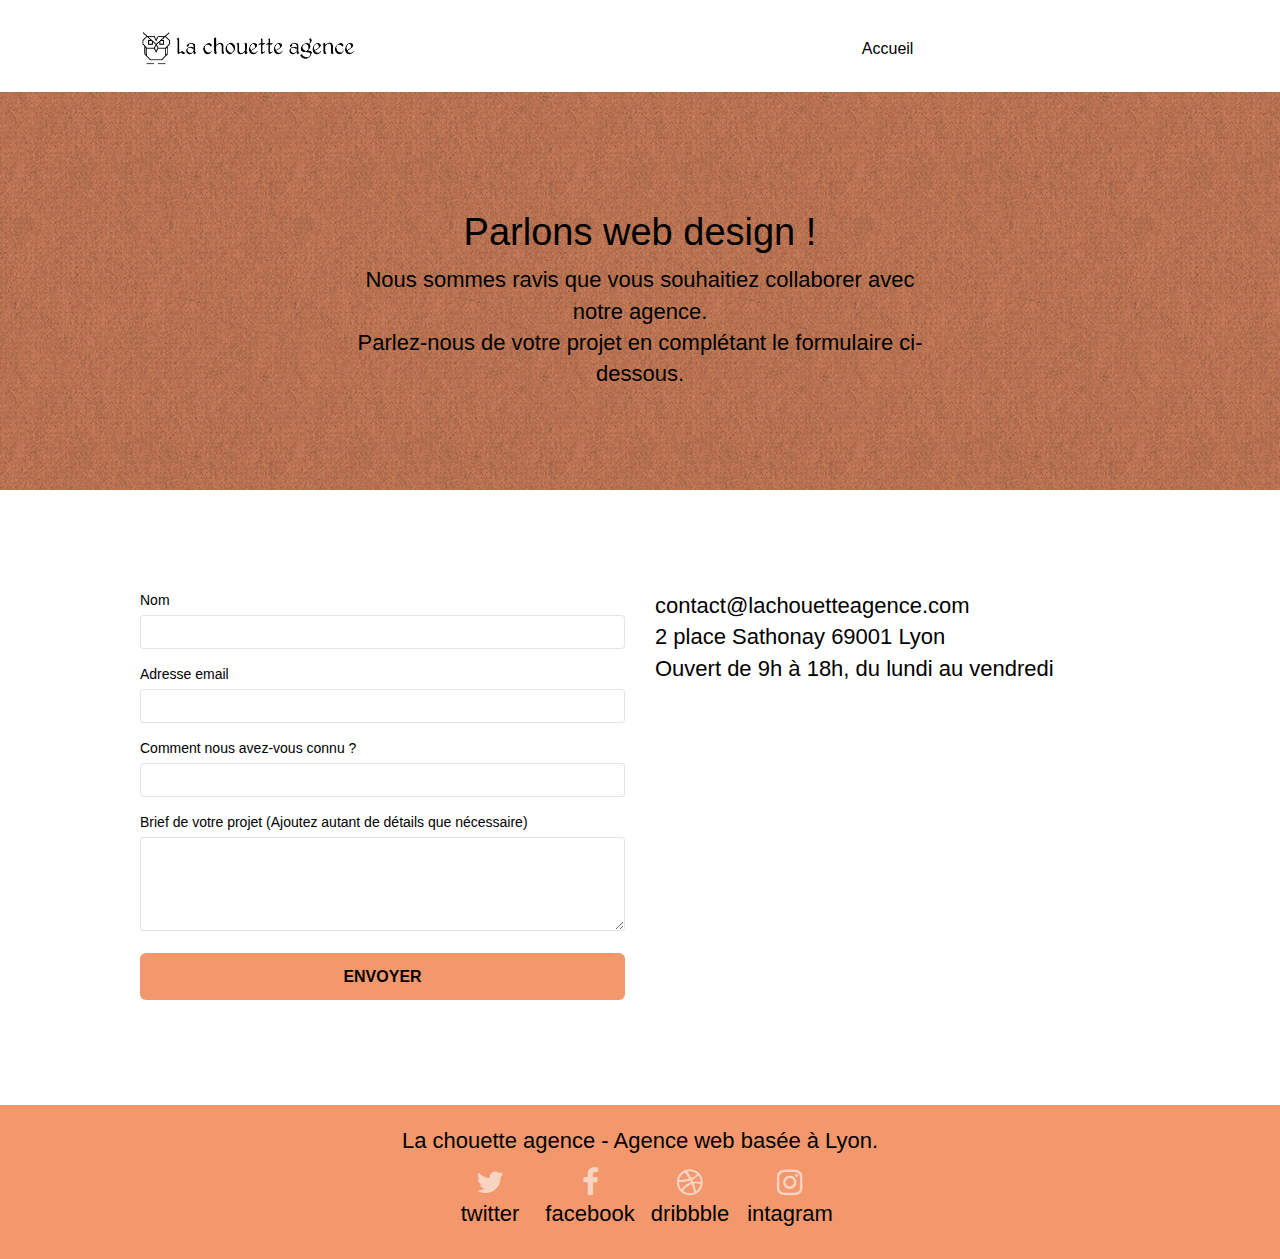
==== commit ad0bd74a: "projet fini" ====
--- a/contact.html
+++ b/contact.html
@@ -7,15 +7,15 @@
     <meta name="viewport" content="width=device-width, initial-scale=1.0, viewport-fit=cover">
     <link rel="shortcut icon" type="image/png" href="favicon.jpg">
     
-	<link rel="stylesheet" type="text/css" href="./css/bootstrap.min.css">
+	<link rel="stylesheet" type="text/css" href="./css/bootstrap.css">
 	<link rel="stylesheet" type="text/css" href="style.css">
-	<link rel="stylesheet" type="text/css" href="./css/font-awesome.min.css">
-	<link rel="stylesheet" type="text/css" href="./css/et-line.min.css">
+	<link rel="stylesheet" type="text/css" href="./css/font-awesome.css">
+	<link rel="stylesheet" type="text/css" href="./css/et-line.css">
 	
     
-	<script src="./js/jquery-2.1.0.min.js"></script>
-	<script src="./js/bootstrap.min.js"></script>
-	<script src="./js/blocs.min.js"></script>
+	<script src="./js/jquery-2.1.0.js"></script>
+	<script src="./js/bootstrap.js"></script>
+	<script src="./js/blocs.js"></script>
 	<script src="./js/jqBootstrapValidation.js"></script>
 	<script src="./js/formHandler.js"></script>
     <title>contact</title>
@@ -71,7 +71,7 @@
 <!-- bloc-6 END -->
 
 <!-- bloc-7 -->
-<section class="bloc bgc-white l-bloc" id="bloc-7">
+<div class="bloc bgc-white l-bloc" id="bloc-7">
 	<div class="container bloc-lg">
 		<div class="row">
 			<div class="col-sm-6">
@@ -111,7 +111,7 @@
 			</div>
 		</div>
 	</div>
-</section>
+</div>
 <!-- bloc-7 END -->
 
 <!-- ScrollToTop Button -->
--- a/css/et-line.css
+++ b/css/et-line.css
@@ -0,0 +1 @@
+@font-face{font-family:et-line;src:url(../fonts/et-line.eot);src:url(../fonts/et-line.eot?#iefix) format('embedded-opentype'),url(../fonts/et-line.woff) format('woff'),url(../fonts/et-line.ttf) format('truetype'),url(../fonts/et-line.svg#et-line) format('svg');font-weight:400;font-style:normal}.et-icon-adjustments,.et-icon-alarmclock,.et-icon-anchor,.et-icon-aperture,.et-icon-attachment,.et-icon-bargraph,.et-icon-basket,.et-icon-beaker,.et-icon-bike,.et-icon-book-open,.et-icon-briefcase,.et-icon-browser,.et-icon-calendar,.et-icon-camera,.et-icon-caution,.et-icon-chat,.et-icon-circle-compass,.et-icon-clipboard,.et-icon-clock,.et-icon-cloud,.et-icon-compass,.et-icon-desktop,.et-icon-dial,.et-icon-document,.et-icon-documents,.et-icon-download,.et-icon-dribbble,.et-icon-edit,.et-icon-envelope,.et-icon-expand,.et-icon-facebook,.et-icon-flag,.et-icon-focus,.et-icon-gears,.et-icon-genius,.et-icon-gift,.et-icon-global,.et-icon-globe,.et-icon-googleplus,.et-icon-grid,.et-icon-happy,.et-icon-hazardous,.et-icon-heart,.et-icon-hotairballoon,.et-icon-hourglass,.et-icon-key,.et-icon-laptop,.et-icon-layers,.et-icon-lifesaver,.et-icon-lightbulb,.et-icon-linegraph,.et-icon-linkedin,.et-icon-lock,.et-icon-magnifying-glass,.et-icon-map,.et-icon-map-pin,.et-icon-megaphone,.et-icon-mic,.et-icon-mobile,.et-icon-newspaper,.et-icon-notebook,.et-icon-paintbrush,.et-icon-paperclip,.et-icon-pencil,.et-icon-phone,.et-icon-picture,.et-icon-pictures,.et-icon-piechart,.et-icon-presentation,.et-icon-pricetags,.et-icon-printer,.et-icon-profile-female,.et-icon-profile-male,.et-icon-puzzle,.et-icon-quote,.et-icon-recycle,.et-icon-refresh,.et-icon-ribbon,.et-icon-rss,.et-icon-sad,.et-icon-scissors,.et-icon-scope,.et-icon-search,.et-icon-shield,.et-icon-speedometer,.et-icon-strategy,.et-icon-streetsign,.et-icon-tablet,.et-icon-target,.et-icon-telescope,.et-icon-toolbox,.et-icon-tools,.et-icon-tools-2,.et-icon-trophy,.et-icon-tumblr,.et-icon-twitter,.et-icon-upload,.et-icon-video,.et-icon-wallet,.et-icon-wine{font-family:et-line;speak:none;font-style:normal;font-weight:400;font-variant:normal;text-transform:none;line-height:1;-webkit-font-smoothing:antialiased;-moz-osx-font-smoothing:grayscale;display:inline-block}.et-icon-mobile:before{content:"\e000"}.et-icon-laptop:before{content:"\e001"}.et-icon-desktop:before{content:"\e002"}.et-icon-tablet:before{content:"\e003"}.et-icon-phone:before{content:"\e004"}.et-icon-document:before{content:"\e005"}.et-icon-documents:before{content:"\e006"}.et-icon-search:before{content:"\e007"}.et-icon-clipboard:before{content:"\e008"}.et-icon-newspaper:before{content:"\e009"}.et-icon-notebook:before{content:"\e00a"}.et-icon-book-open:before{content:"\e00b"}.et-icon-browser:before{content:"\e00c"}.et-icon-calendar:before{content:"\e00d"}.et-icon-presentation:before{content:"\e00e"}.et-icon-picture:before{content:"\e00f"}.et-icon-pictures:before{content:"\e010"}.et-icon-video:before{content:"\e011"}.et-icon-camera:before{content:"\e012"}.et-icon-printer:before{content:"\e013"}.et-icon-toolbox:before{content:"\e014"}.et-icon-briefcase:before{content:"\e015"}.et-icon-wallet:before{content:"\e016"}.et-icon-gift:before{content:"\e017"}.et-icon-bargraph:before{content:"\e018"}.et-icon-grid:before{content:"\e019"}.et-icon-expand:before{content:"\e01a"}.et-icon-focus:before{content:"\e01b"}.et-icon-edit:before{content:"\e01c"}.et-icon-adjustments:before{content:"\e01d"}.et-icon-ribbon:before{content:"\e01e"}.et-icon-hourglass:before{content:"\e01f"}.et-icon-lock:before{content:"\e020"}.et-icon-megaphone:before{content:"\e021"}.et-icon-shield:before{content:"\e022"}.et-icon-trophy:before{content:"\e023"}.et-icon-flag:before{content:"\e024"}.et-icon-map:before{content:"\e025"}.et-icon-puzzle:before{content:"\e026"}.et-icon-basket:before{content:"\e027"}.et-icon-envelope:before{content:"\e028"}.et-icon-streetsign:before{content:"\e029"}.et-icon-telescope:before{content:"\e02a"}.et-icon-gears:before{content:"\e02b"}.et-icon-key:before{content:"\e02c"}.et-icon-paperclip:before{content:"\e02d"}.et-icon-attachment:before{content:"\e02e"}.et-icon-pricetags:before{content:"\e02f"}.et-icon-lightbulb:before{content:"\e030"}.et-icon-layers:before{content:"\e031"}.et-icon-pencil:before{content:"\e032"}.et-icon-tools:before{content:"\e033"}.et-icon-tools-2:before{content:"\e034"}.et-icon-scissors:before{content:"\e035"}.et-icon-paintbrush:before{content:"\e036"}.et-icon-magnifying-glass:before{content:"\e037"}.et-icon-circle-compass:before{content:"\e038"}.et-icon-linegraph:before{content:"\e039"}.et-icon-mic:before{content:"\e03a"}.et-icon-strategy:before{content:"\e03b"}.et-icon-beaker:before{content:"\e03c"}.et-icon-caution:before{content:"\e03d"}.et-icon-recycle:before{content:"\e03e"}.et-icon-anchor:before{content:"\e03f"}.et-icon-profile-male:before{content:"\e040"}.et-icon-profile-female:before{content:"\e041"}.et-icon-bike:before{content:"\e042"}.et-icon-wine:before{content:"\e043"}.et-icon-hotairballoon:before{content:"\e044"}.et-icon-globe:before{content:"\e045"}.et-icon-genius:before{content:"\e046"}.et-icon-map-pin:before{content:"\e047"}.et-icon-dial:before{content:"\e048"}.et-icon-chat:before{content:"\e049"}.et-icon-heart:before{content:"\e04a"}.et-icon-cloud:before{content:"\e04b"}.et-icon-upload:before{content:"\e04c"}.et-icon-download:before{content:"\e04d"}.et-icon-target:before{content:"\e04e"}.et-icon-hazardous:before{content:"\e04f"}.et-icon-piechart:before{content:"\e050"}.et-icon-speedometer:before{content:"\e051"}.et-icon-global:before{content:"\e052"}.et-icon-compass:before{content:"\e053"}.et-icon-lifesaver:before{content:"\e054"}.et-icon-clock:before{content:"\e055"}.et-icon-aperture:before{content:"\e056"}.et-icon-quote:before{content:"\e057"}.et-icon-scope:before{content:"\e058"}.et-icon-alarmclock:before{content:"\e059"}.et-icon-refresh:before{content:"\e05a"}.et-icon-happy:before{content:"\e05b"}.et-icon-sad:before{content:"\e05c"}.et-icon-facebook:before{content:"\e05d"}.et-icon-twitter:before{content:"\e05e"}.et-icon-googleplus:before{content:"\e05f"}.et-icon-rss:before{content:"\e060"}.et-icon-tumblr:before{content:"\e061"}.et-icon-linkedin:before{content:"\e062"}.et-icon-dribbble:before{content:"\e063"}